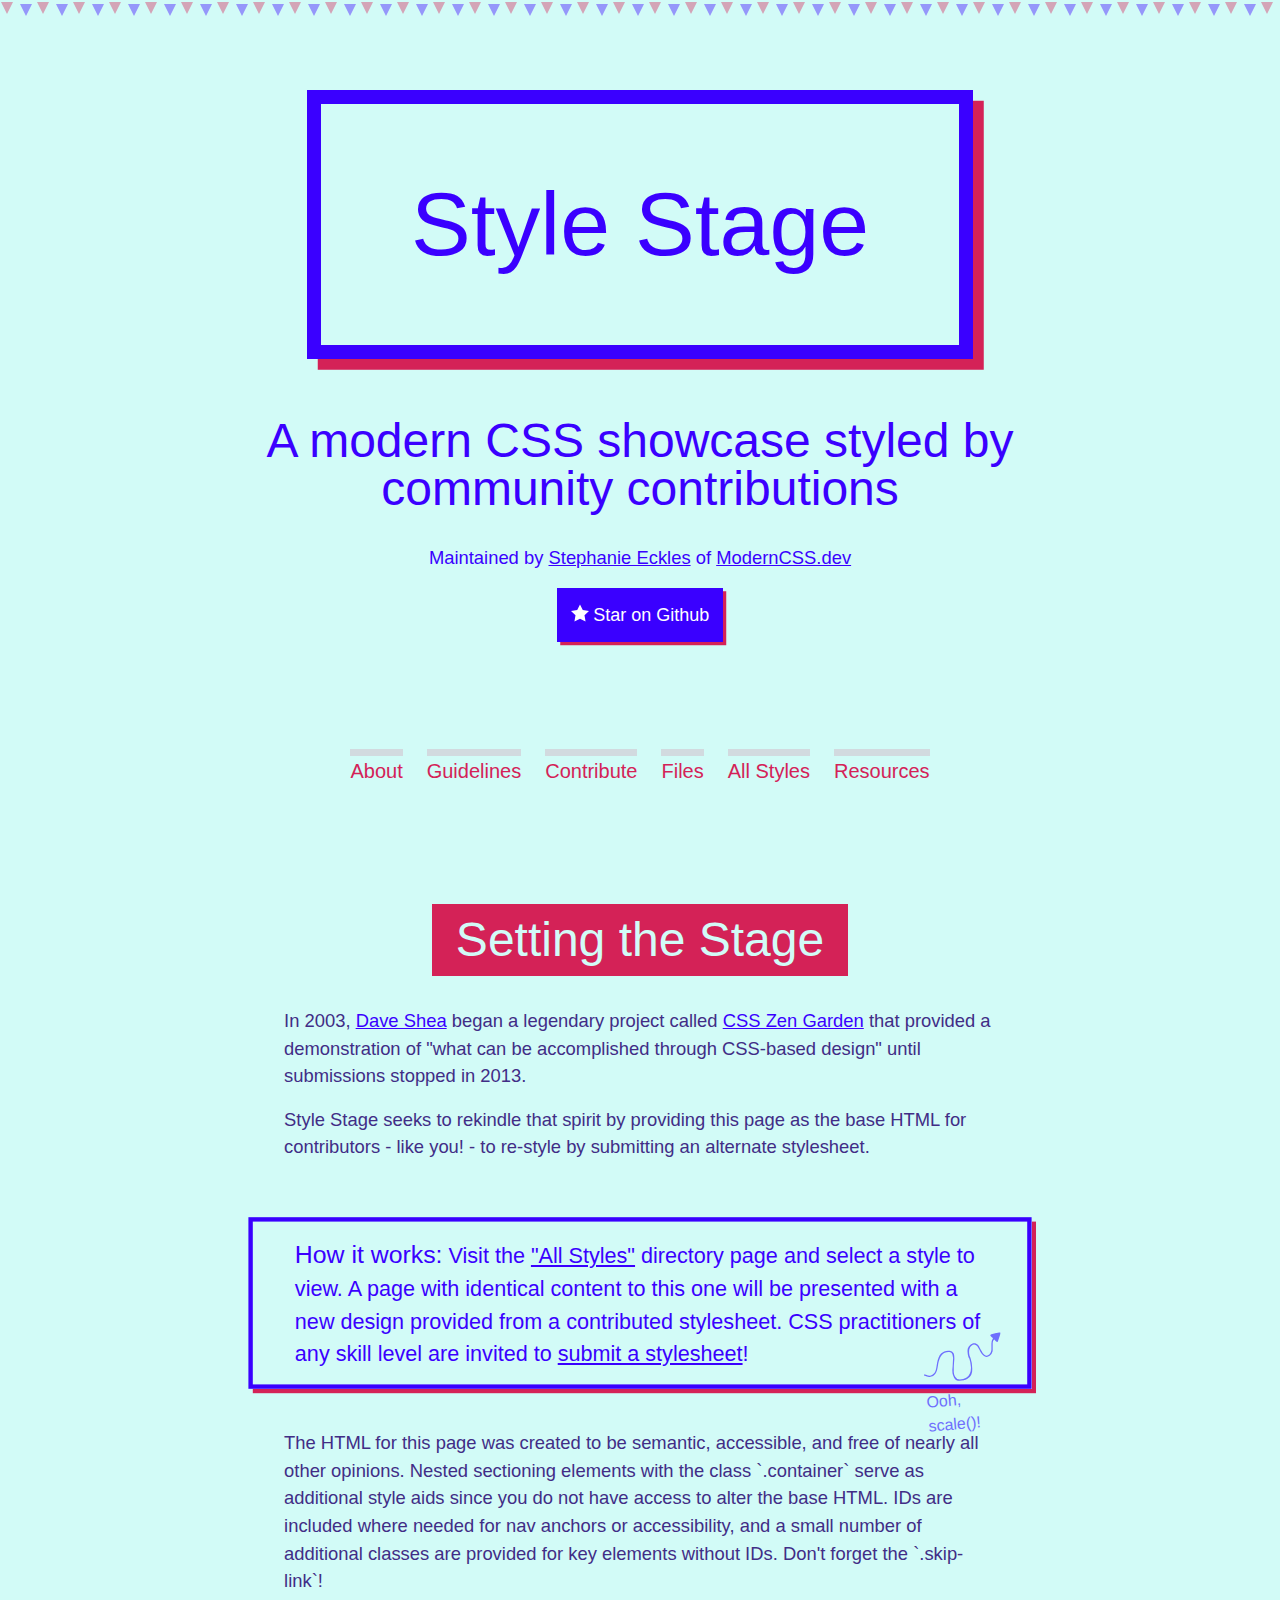
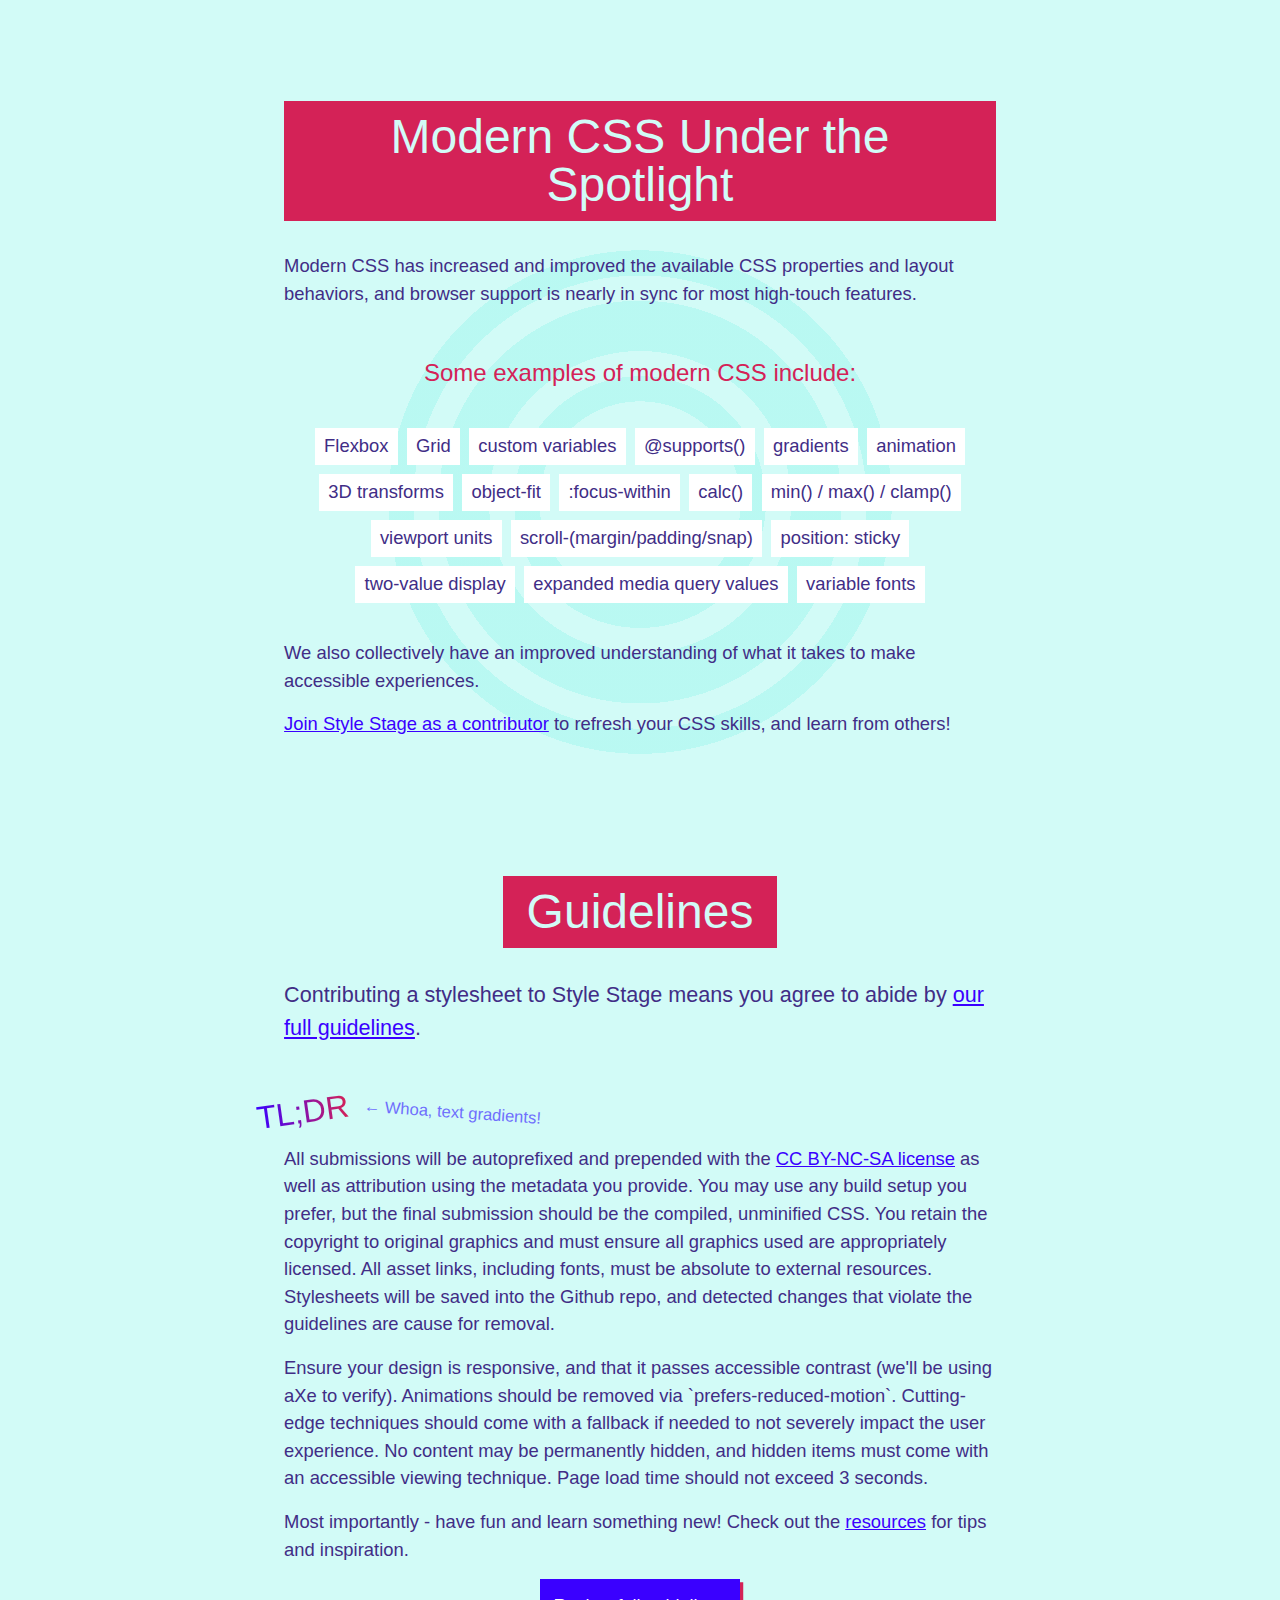
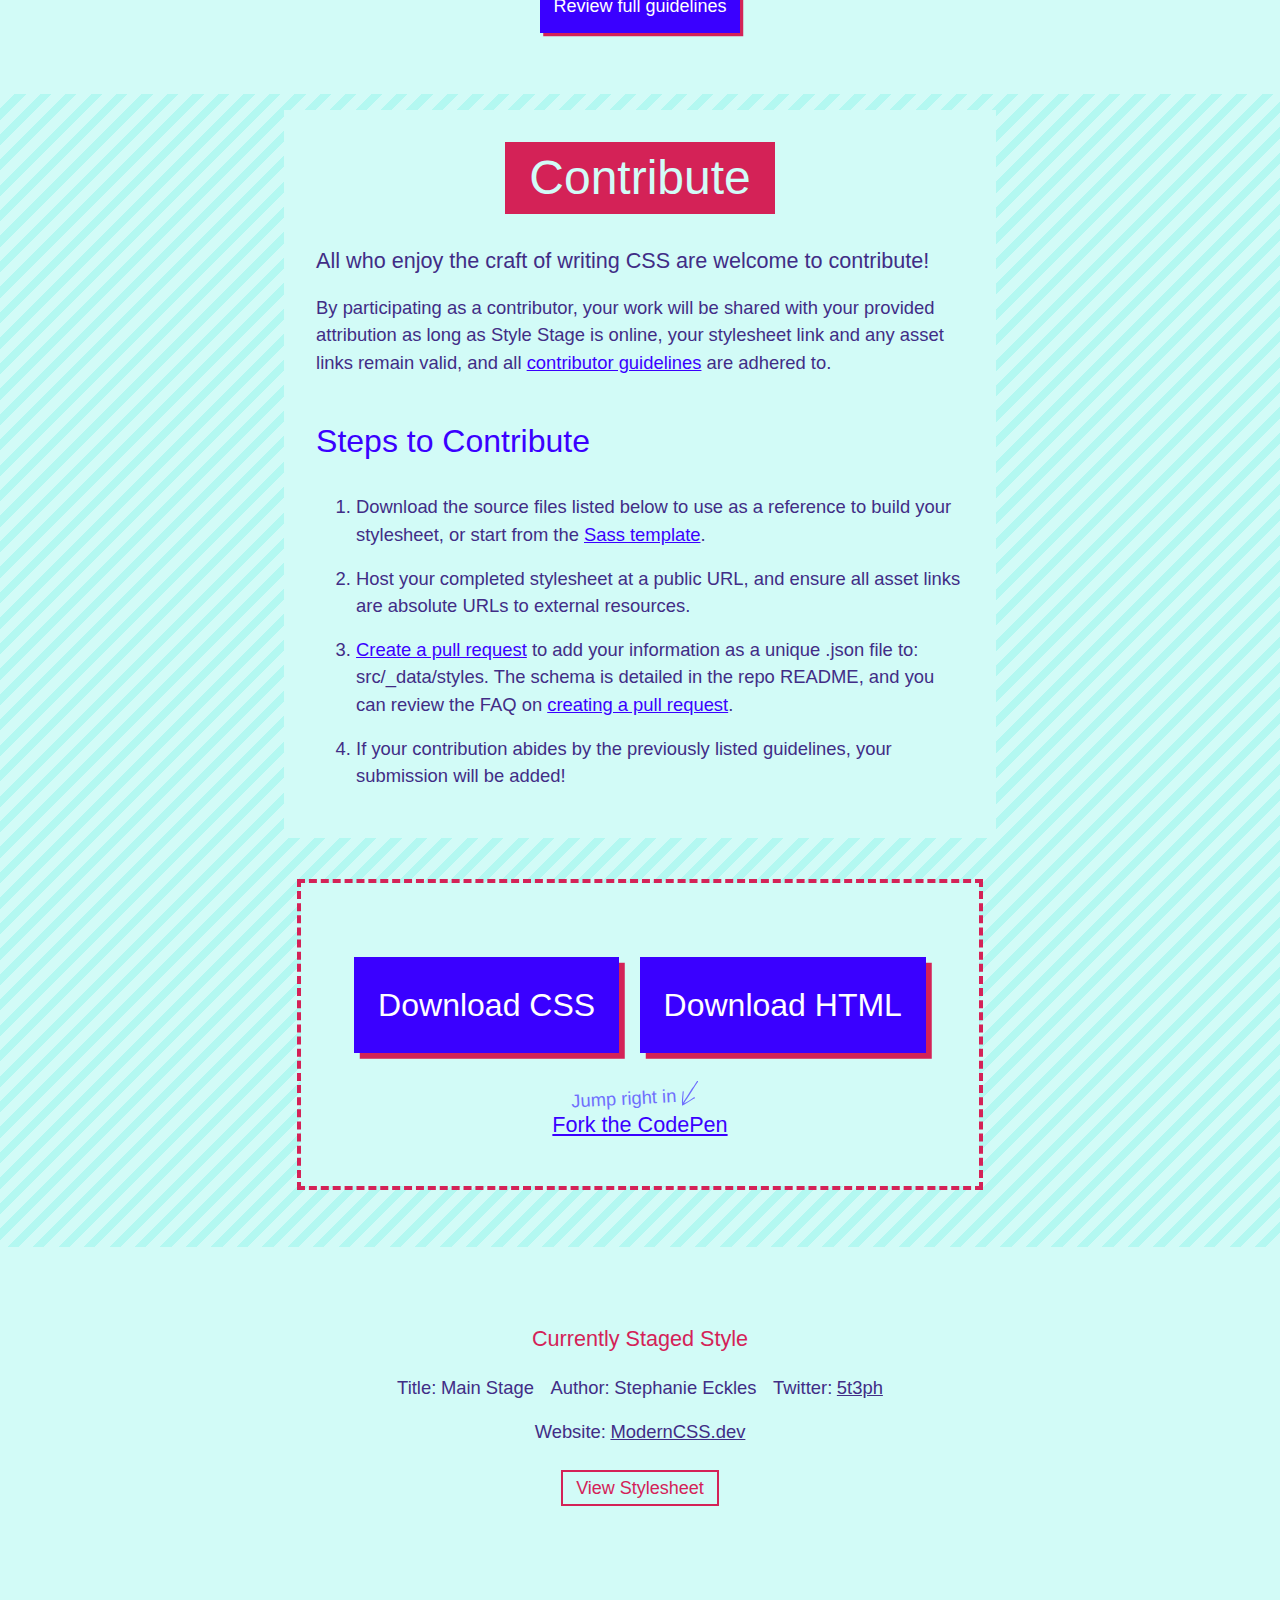
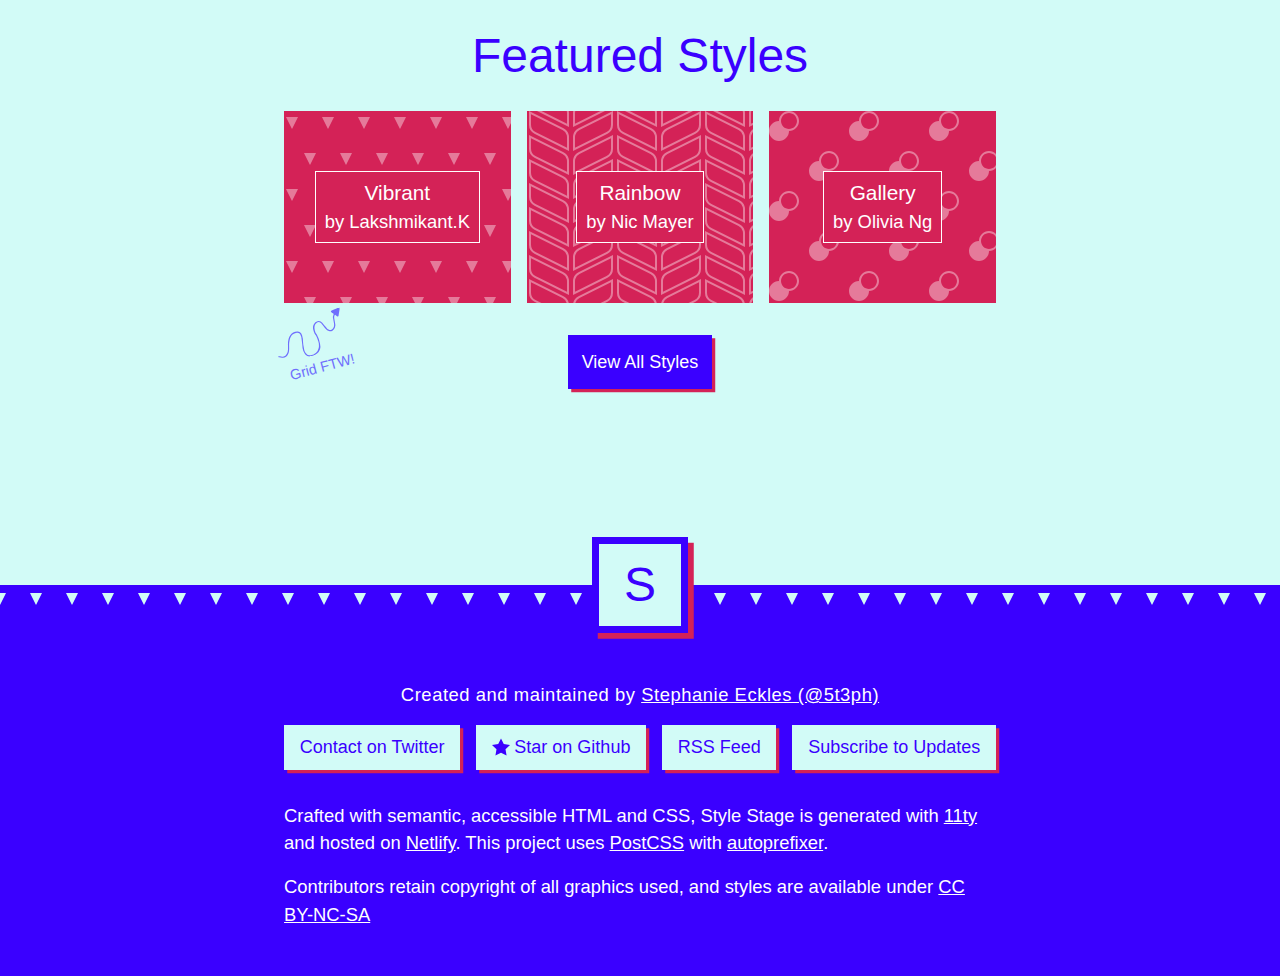
==== stylestage.html @ 04b40b1c "feat: add base files" ====
<!DOCTYPE html>
<html lang="en">
  <head>
    <meta charset="UTF-8" />
    <meta name="viewport" content="width=device-width, initial-scale=1" />
    <title>[Your Style Title] by [Your Name] | Style Stage</title>
    <meta name="description" content="[Your optional description]" />
    <link href="style.css" rel="stylesheet" />
  </head>
  <body>
    <a href="#main" class="skip-link">Skip to main content</a>
    <header>
      <div class="container">
        <h1>Style Stage</h1>
        <h2>A modern CSS showcase styled by community contributions</h2>
        <p>
          Maintained by <a href="https://twitter.com/5t3ph">Stephanie Eckles</a> of
          <a href="https://moderncss.dev">ModernCSS.dev</a>
        </p>
        <a href="https://github.com/5t3ph/stylestage" class="link-github"
          ><span
            ><svg
              xmlns="http://www.w3.org/2000/svg"
              viewBox="0 0 32 32"
              aria-hidden="true"
              focusable="false"
            >
              <path
                d="M32 12.408l-11.056-1.607-4.944-10.018-4.944 10.018-11.056 1.607 8 7.798-1.889 11.011 9.889-5.199 9.889 5.199-1.889-11.011 8-7.798z"
              ></path>
            </svg>
          </span>
          Star on Github</a
        >
      </div>
    </header>
    <nav>
      <ul>
        <li><a href="#about">About</a></li>
        <li><a href="#guidelines">Guidelines</a></li>
        <li><a href="#contribute">Contribute</a></li>
        <li><a href="#files">Files</a></li>
        <li><a href="/styles/">All Styles</a></li>
        <li><a href="/resources/">Resources</a></li>
      </ul>
    </nav>

    <main id="main" tabIndex="-1">
      <div class="container">
        <article id="about">
          <section class="container">
            <h2>Setting the Stage</h2>
            <p>
              In 2003, <a href="http://daveshea.com/projects/zen/">Dave Shea</a> began a legendary
              project called <a href="http://www.csszengarden.com/">CSS Zen Garden</a> that provided
              a demonstration of "what can be accomplished through CSS-based design" until
              submissions stopped in 2013.
            </p>
            <p>
              <strong>Style Stage</strong> seeks to rekindle that spirit by providing this page as
              the base HTML for contributors - like you! - to re-style by submitting an alternate
              stylesheet.
            </p>
            <blockquote>
              <p>
                <strong>How it works:</strong> Visit the
                <a href="/styles/">"All Styles"</a> directory page and select a style to view. A
                page with identical content to this one will be presented with a new design provided
                from a contributed stylesheet. CSS practitioners of any skill level are invited to
                <a href="#contribute">submit a stylesheet</a>!
              </p>
            </blockquote>
            <p>
              The HTML for this page was created to be semantic, accessible, and free of nearly all
              other opinions. Nested sectioning elements with the class `.container` serve as
              additional style aids since you do not have access to alter the base HTML. IDs are
              included where needed for nav anchors or accessibility, and a small number of
              additional classes are provided for key elements without IDs. Don't forget the
              `.skip-link`!
            </p>
          </section>
          <section class="container">
            <h2>Modern CSS Under the Spotlight</h2>
            <p>
              Modern CSS has increased and improved the available CSS properties and layout
              behaviors, and browser support is nearly in sync for most high-touch features.
            </p>
            <p>Some examples of modern CSS include:</p>
            <ul>
              <li>Flexbox</li>
              <li>Grid</li>
              <li>custom variables</li>
              <li>@supports()</li>
              <li>gradients</li>
              <li>animation</li>
              <li>3D transforms</li>
              <li>object-fit</li>
              <li>:focus-within</li>
              <li>calc()</li>
              <li>min() / max() / clamp()</li>
              <li>viewport units</li>
              <li>scroll-(margin/padding/snap)</li>
              <li>position: sticky</li>
              <li>two-value display</li>
              <li>expanded media query values</li>
              <li>variable fonts</li>
            </ul>
            <p>
              We also collectively have an improved understanding of what it takes to make
              accessible experiences.
            </p>
            <p>
              <a href="#contribute">Join Style Stage as a contributor</a> to refresh your CSS
              skills, and learn from others!
            </p>
          </section>
        </article>
        <article id="guidelines">
          <section class="container">
            <h2>Guidelines</h2>
            <p>
              Contributing a stylesheet to Style Stage means you agree to abide by
              <a href="/guidelines/">our full guidelines</a>.
            </p>
            <h3>TL;DR</h3>
            <p>
              All submissions will be autoprefixed and prepended with the
              <a href="https://creativecommons.org/licenses/by-nc-sa/3.0/">CC BY-NC-SA license</a>
              as well as attribution using the metadata you provide. You may use any build setup you
              prefer, but the final submission should be the compiled, unminified CSS. You retain
              the copyright to original graphics and must ensure all graphics used are appropriately
              licensed. All asset links, including fonts, must be absolute to external resources.
              Stylesheets will be saved into the Github repo, and detected changes that violate the
              guidelines are cause for removal.
            </p>
            <p>
              Ensure your design is responsive, and that it passes accessible contrast (we'll be
              using aXe to verify). Animations should be removed via `prefers-reduced-motion`.
              Cutting-edge techniques should come with a fallback if needed to not severely impact
              the user experience. No content may be permanently hidden, and hidden items must come
              with an accessible viewing technique. Page load time should not exceed 3 seconds.
            </p>
            <p>
              Most importantly - have fun and learn something new! Check out the
              <a href="/resources/">resources</a> for tips and inspiration.
            </p>
            <a href="/guidelines/" class="link-guidelines">Review full guidelines</a>
          </section>
        </article>
        <article id="contribute">
          <section class="container">
            <h2>Contribute</h2>
            <p>All who enjoy the craft of writing CSS are welcome to contribute!</p>
            <p>
              By participating as a contributor, your work will be shared with your provided
              attribution as long as Style Stage is online, your stylesheet link and any asset links
              remain valid, and all <a href="/guidelines/">contributor guidelines</a> are adhered
              to.
            </p>
          </section>
          <section class="container">
            <h3>Steps to Contribute</h3>
            <ol>
              <li>
                Download the source files listed below to use as a reference to build your
                stylesheet, or start from the
                <a href="https://github.com/5t3ph/stylestage-sass">Sass template</a>.
              </li>
              <li>
                Host your completed stylesheet at a public URL, and ensure all asset links are
                absolute URLs to external resources.
              </li>
              <li>
                <a href="https://github.com/5t3ph/stylestage">Create a pull request</a> to add your
                information as a unique .json file to: src/_data/styles. The schema is detailed in
                the repo README, and you can review the FAQ on
                <a href="/guidelines/#how-do-i-create-a-pull-request-pr">creating a pull request</a
                >.
              </li>
              <li>
                If your contribution abides by the previously listed guidelines, your submission
                will be added!
              </li>
            </ol>
          </section>
          <footer id="files">
            <div class="container">
              <h3>Source Files</h3>
              <a href="/source-files/style.css" class="link-downloadcss" download>Download CSS</a>
              <a href="/source-files/stylestage.html" class="link-downloadhtml" download
                >Download HTML</a
              >
              <a
                href="https://codepen.io/5t3ph/pen/b493845ae41e836889dd84fdbb0f5291"
                class="link-codepen"
                download
                >Fork the CodePen</a
              >
            </div>
          </footer>
        </article>
      </div>
    </main>
    <aside class="profile" aria-labelledby="profile-title">
      <div class="container">
        <h4 id="profile-title">Currently Staged Style</h4>
        <ul>
          <li class="profile-title"><span>Title:</span> <span>Main Stage</span></li>
          <li class="profile-author"><span>Author:</span> <span>Stephanie Eckles</span></li>
          <li class="profile-twitter">
            <span>Twitter:</span> <span><a href="https://twitter.com/5t3ph">5t3ph</a></span>
          </li>
          <li class="profile-website">
            <span>Website:</span> <span><a href="https://moderncss.dev">ModernCSS.dev</a></span>
          </li>
        </ul>
        <a href="/styles/css/main-stage.css">View Stylesheet</a>
      </div>
    </aside>
    <aside id="styles">
      <div class="container">
        <h2>Featured Styles</h2>
        <ul class="features">
          <li>
            <span>
              <a href="/styles/vibrant">Vibrant<span aria-hidden="true"></span></a>
              <span>by Lakshmikant.K</span>
            </span>
          </li>
          <li>
            <span>
              <a href="/styles/rainbow">Rainbow<span aria-hidden="true"></span></a>
              <span>by Nic Mayer</span>
            </span>
          </li>
          <li>
            <span>
              <a href="/styles/gallery">Gallery<span aria-hidden="true"></span></a>
              <span>by Olivia Ng</span>
            </span>
          </li>
        </ul>

        <a href="/styles/" class="link-allstyles">View All Styles</a>
      </div>
    </aside>
    <footer class="page-footer">
      <div class="container">
        <p>
          Created and maintained by
          <a href="https://twitter.com/5t3ph">Stephanie Eckles (@5t3ph)</a>
        </p>
        <ul>
          <li>
            <a href="https://twitter.com/5t3ph" class="link-twittercontact">Contact on Twitter</a>
          </li>
          <li>
            <a href="https://github.com/5t3ph/stylestage" class="link-github"
              ><svg
                xmlns="http://www.w3.org/2000/svg"
                viewBox="0 0 32 32"
                aria-hidden="true"
                focusable="false"
              >
                <path
                  d="M32 12.408l-11.056-1.607-4.944-10.018-4.944 10.018-11.056 1.607 8 7.798-1.889 11.011 9.889-5.199 9.889 5.199-1.889-11.011 8-7.798z"
                ></path>
              </svg>
              Star on Github</a
            >
          </li>
          <li><a href="/feed/" class="link-rss">RSS Feed</a></li>
          <li><a href="/subscribe/" class="link-support">Subscribe to Updates</a></li>
        </ul>
        <p>
          Crafted with semantic, accessible HTML and CSS, <strong>Style Stage</strong> is generated
          with <a href="https://11ty.dev">11ty</a> and hosted on
          <a href="https://netlify.com">Netlify</a>. This project uses
          <a href="https://postcss.org/">PostCSS</a> with
          <a href="https://github.com/postcss/autoprefixer">autoprefixer</a>.
        </p>
        <p>
          Contributors retain copyright of all graphics used, and styles are available under
          <a href="https://creativecommons.org/licenses/by-nc-sa/3.0/">CC BY-NC-SA</a>
        </p>
      </div>
    </footer>
    <script src="app.js"></script>
  </body>
</html>
---- style.css ----
@charset "UTF-8";
@font-face {
  font-family: "Baloo 2";
  font-style: normal;
  font-weight: normal;
  src: local("Baloo 2 Regular"), local("Baloo-2-Regular"), url("../../fonts/baloo-2-v1-latin-regular.woff2") format("woff2");
  font-display: swap;
}
@font-face {
  font-family: "Baloo 2";
  font-style: normal;
  font-weight: 500;
  src: local("Baloo 2 Medium"), local("Baloo-2-Medium"), url("../../fonts/baloo-2-v1-latin-500.woff2") format("woff2");
  font-display: swap;
}
:root {
  --color-primary: #3a00ff;
  --color-primary-alt: #6f6ffd;
  --color-secondary: #d42257;
  --color-background: #d2fbf7;
  --color-text: #412d86;
  --color-light: #fff;
  --color-anchor: #3a00ff;
  --font-family: "Baloo 2", sans-serif;
  --font-weight-strong: 500;
  --font-size-h1: 6rem;
  --font-size-h2: 3rem;
  --font-size-h3: 2rem;
  --font-size-h4: 1.35rem;
  --font-size-text: 1.15rem;
  --border-radius: 8px;
}

/*
 * [Modified] Modern CSS Reset
 * @link https://github.com/hankchizljaw/modern-css-reset
*/
/* Box sizing rules */
*,
*::before,
*::after {
  box-sizing: border-box;
}

/* Remove default margin */
body,
h1,
h2,
h3,
h4,
h5,
h6 {
  margin: 0;
}

html {
  overflow-x: hidden;
}

/* Set core body defaults */
body {
  min-height: 100vh;
  font-size: 100%;
  line-height: 1.5;
  text-rendering: optimizeSpeed;
  overflow-x: hidden;
}

/* Make images easier to work with */
img {
  display: block;
  max-width: 100%;
}

/* Inherit fonts for inputs and buttons */
input,
button,
textarea,
select {
  font: inherit;
}

/* Remove all animations and transitions for people that prefer not to see them */
@media (prefers-reduced-motion: reduce) {
  * {
    animation-duration: 0.01ms !important;
    animation-iteration-count: 1 !important;
    transition-duration: 0.01ms !important;
    scroll-behavior: auto !important;
  }
}
h1,
h2,
h3,
h4 {
  font-weight: var(--font-weight-strong);
  line-height: 1;
  margin-bottom: 0.65em;
}

h1 {
  font-size: var(--font-size-h1);
  font-size: clamp(2rem, 7vw, var(--font-size-h1));
}

h2 {
  font-size: var(--font-size-h2);
  font-size: clamp(2rem, 4vw, var(--font-size-h2));
  text-align: center;
}

#main h2 {
  background-color: var(--color-secondary);
  align-self: center;
  color: var(--color-background);
  padding: 0.25em 0.5em;
}

h3 {
  font-size: var(--font-size-h3);
}

h4 {
  font-size: var(--font-size-h4);
}

p,
li {
  font-size: var(--font-size-text);
}

p {
  margin: 0 0 1rem;
}

article .container > ul:not(.features) > li + li,
article .container > ol > li + li {
  margin-top: 1rem;
}
article .container * + h2 {
  margin-top: 4rem;
}
article .container * + h3 {
  margin-top: 2rem;
}

strong {
  font-weight: var(--font-weight-strong);
}

a {
  color: var(--color-anchor);
}

blockquote {
  position: relative;
  display: grid;
  grid-template-areas: "blockquote";
  place-items: center;
  padding: 0;
  margin: 3rem 0;
  color: var(--color-primary);
}
blockquote > * {
  grid-area: blockquote;
}
blockquote p {
  position: relative;
  font-size: var(--font-size-h4);
  margin-bottom: 0;
  padding: 0.5em;
}
blockquote p strong {
  font-size: 1.15em;
}
blockquote::before {
  position: absolute;
  top: 0;
  left: 0;
  width: 100%;
  height: 100%;
  border: 4px solid var(--color-primary);
  box-shadow: 0.25em 0.25em var(--color-secondary);
  transform: scale(1.1);
  content: "";
}
blockquote::after {
  grid-area: blockquote;
  color: #6f6ffd;
  background-image: url("data:image/svg+xml,%3Csvg xmlns='http://www.w3.org/2000/svg' viewBox='0 0 199.1 111.3'%3E%3Cpath fill='%236f6ffd' d='M118 77a77 77 0 00-2-18c-2-4-3-9-3-13a29 29 0 011-12 19 19 0 017-9c4-3 8-4 13-3a14 14 0 018 7 31 31 0 012 5 75 75 0 005 10 47 47 0 002 5 17 17 0 003 3c4 4 8 4 13 0a15 15 0 005-8 37 37 0 001-7l1-11a18 18 0 014-11 2 2 0 000-3l-3-3-2-3a2 2 0 011-2 11 11 0 012-1l19-3c4 0 5 1 3 5l-7 16c-1 3-2 3-5 1l-4-5a1 1 0 00-1 0 9 9 0 00-3 5 23 23 0 00-1 6l-1 11a26 26 0 01-1 7 18 18 0 01-8 10c-5 3-9 3-13 0a20 20 0 01-6-6 68 68 0 01-6-13l-2-4a18 18 0 00-2-4 10 10 0 00-14-2 15 15 0 00-4 4 19 19 0 00-3 9 32 32 0 000 11l2 6a78 78 0 012 27 32 32 0 01-4 15 24 24 0 01-11 9 33 33 0 01-19 3 16 16 0 01-13-9 29 29 0 01-3-11 70 70 0 012-18l2-14a33 33 0 000-14c-1-4-4-7-8-7-7-1-14 1-19 6a34 34 0 00-6 9 59 59 0 00-4 10l-3 12-2 6a26 26 0 01-5 8 17 17 0 01-16 6 26 26 0 01-10-4 7 7 0 01-2-1 2 2 0 010-2 2 2 0 012 0l3 1a22 22 0 0010 3 13 13 0 009-4 22 22 0 005-6 41 41 0 003-8l3-12a59 59 0 015-13 31 31 0 017-9c6-5 14-7 22-5a12 12 0 019 7 21 21 0 011 7 57 57 0 01-2 17 132 132 0 00-2 16 37 37 0 000 13 27 27 0 002 5 13 13 0 0011 8 30 30 0 0016-3 22 22 0 0010-10c3-4 3-9 4-13v-5z'/%3E%3C/svg%3E");
  background-repeat: no-repeat;
  place-self: end;
  content: "Ooh, scale()!";
  background-size: 90%;
  width: 10ch;
  padding-top: 3.25em;
  transform: translate(25%, 50%) rotate(-5deg);
  transform-origin: bottom right;
}
@media (max-width: 60rem) {
  blockquote::after {
    transform: translate(25%, 55%) rotate(-5deg);
  }
}

#guidelines p:nth-of-type(1),
#contribute p:nth-of-type(1) {
  font-size: var(--font-size-h4);
  font-weight: var(--font-weight-strong);
}

body {
  background-color: var(--color-background);
  color: var(--color-text);
  font-family: var(--font-family);
}

main {
  padding-top: 5vh;
  padding-bottom: 5vh;
}
main:focus {
  outline: none;
}
main h3 {
  color: var(--color-primary);
}

article section {
  display: flex;
  flex-direction: column;
  align-items: flex-start;
  padding-top: 5vh;
  padding-bottom: 5vh;
}

article .container,
.page-footer .container,
#styles .container {
  width: 100%;
  max-width: 80ch;
  margin-right: auto;
  margin-left: auto;
}

article,
#styles {
  padding: 1rem;
}

.page-footer ul,
.features {
  display: grid;
  margin: 0 0 2rem;
  padding: 0;
  grid-gap: 1em;
  list-style: none;
}

header {
  --logomark-height: 3em;
  --logomark-padding: 0 1em;
  display: grid;
  min-height: 40vh;
  place-items: center;
  padding: 10vh 2rem;
  background-image: url("data:image/svg+xml,%3Csvg xmlns='http://www.w3.org/2000/svg' width='36' height='72' viewBox='0 0 36 72'%3E%3Cg fill-rule='evenodd'%3E%3Cg fill='%233a00ff' fill-opacity='0.4'%3E%3Cpath d='M2 6h12L8 18 2 6zm18 36h12l-6 12-6-12z'/%3E%3C/g%3E%3C/g%3E%3C/svg%3E"), url("data:image/svg+xml,%3Csvg xmlns='http://www.w3.org/2000/svg' width='36' height='72' viewBox='0 0 36 72'%3E%3Cg fill-rule='evenodd'%3E%3Cg fill='%23d42257' fill-opacity='0.4'%3E%3Cpath d='M2 6h12L8 18 2 6zm18 36h12l-6 12-6-12z'/%3E%3C/g%3E%3C/g%3E%3C/svg%3E");
  background-repeat: repeat-x;
  background-position: 0 -38px, 17px -40px;
  color: var(--color-primary);
  text-align: center;
}
header h1 {
  display: inline-grid;
  min-height: var(--logomark-height);
  padding: var(--logomark-padding);
  border: 0.16em solid var(--color-primary);
  box-shadow: 0.12em 0.12em var(--color-secondary);
  place-content: center;
}
header h2 {
  max-width: 30ch;
}

nav ul {
  display: flex;
  flex-wrap: wrap;
  justify-content: center;
  margin: 0;
  padding: 0;
  list-style: none;
}
nav ul a {
  display: inline-grid;
  padding: 0.5rem;
  color: var(--color-secondary);
  font-size: 1.25rem;
  text-decoration: none;
}
nav ul a::before {
  width: 100%;
  height: 0.33em;
  background-color: var(--color-secondary);
  opacity: 0.15;
  content: "";
}
nav ul a:hover::before, nav ul a:focus::before {
  opacity: 1;
}
nav ul li {
  margin: 0.25rem;
}

#about section:nth-child(2) {
  position: relative;
}
#about section:nth-child(2) p:nth-of-type(2) {
  align-self: center;
  margin-top: 2rem;
  color: var(--color-secondary);
  font-size: 1.5em;
  font-weight: var(--font-weight-strong);
  text-align: center;
}
#about section:nth-child(2) ul {
  display: flex;
  flex-wrap: wrap;
  justify-content: center;
  margin: 1rem 0 2rem;
  padding: 0;
  list-style: none;
}
#about section:nth-child(2) ul li {
  margin: 0.25em;
  padding: 0.25em 0.5em;
  background-color: var(--color-light);
}
#about section:nth-child(2)::before {
  position: absolute;
  top: 60%;
  left: 50%;
  width: 100%;
  height: 0;
  padding-bottom: 100%;
  transform: translate(-50%, -50%);
  transition: 300ms transform ease-in;
  background-image: radial-gradient(rgba(255, 0, 0, 0) 20%, #b3f8f1 20%, #b3f8f1 25%, rgba(255, 0, 0, 0) 25%, rgba(255, 0, 0, 0) 30%, #b3f8f1 30%, #b3f8f1 40%, rgba(255, 0, 0, 0) 40%, rgba(255, 0, 0, 0) 45%, #b3f8f1 45%, #b3f8f1 50%, rgba(255, 0, 0, 0) 50%);
  opacity: 0.8;
  content: "";
  z-index: -1;
}
@media (max-width: 35rem) {
  #about section:nth-child(2)::before {
    transform: scale(2) translate(-25%, -25%);
  }
}

#guidelines h3 {
  display: inline-block;
  transform: rotate(-8deg) translateX(-10%);
  background: linear-gradient(to right, var(--color-primary), var(--color-secondary));
}
@supports (background-clip: text) or (-webkit-background-clip: text) {
  #guidelines h3 {
    -webkit-background-clip: text;
    background-clip: text;
    color: transparent;
  }
}
@media (min-width: 120ch) {
  #guidelines h3 {
    transform: rotate(-8deg) translateX(-30%);
  }
}
@supports (background-clip: text) or (-webkit-background-clip: text) {
  #guidelines p:nth-of-type(2) {
    position: relative;
  }
  #guidelines p:nth-of-type(2)::before {
    position: absolute;
    top: 0;
    left: 0;
    transform: rotate(4deg) translate(4.75rem, -3.5rem);
    transform-origin: left center;
    -webkit-background-clip: text;
    background-clip: text;
    color: var(--color-primary-alt);
    font-size: 0.9em;
    font-weight: normal;
    content: "← Whoa, text gradients!";
  }
}
#guidelines .container > a {
  align-self: center;
}

#contribute {
  background: repeating-linear-gradient(-45deg, transparent, transparent 10px, #b3f8f1 10px, #b3f8f1 18px);
}
#contribute section {
  padding: 2rem;
  background-color: var(--color-background);
}
#contribute section:nth-child(2) {
  padding-top: 0;
}

#files {
  display: grid;
  place-content: center;
  margin: 5vh auto;
  text-align: center;
}
#files h3 {
  height: 0;
  opacity: 0;
}
#files .container {
  display: inline-block;
  padding: 5vmin;
  outline: 4px dashed var(--color-secondary);
  background-color: var(--color-background);
  text-align: center;
}
#files .container a:not(:last-child) {
  margin: 0.5rem;
}
#files .container a:not(:last-child):not(.link-codepen) {
  font-size: clamp(1.5rem, 4vw, 2rem);
}

.features {
  position: relative;
  width: 100%;
  grid-template-columns: repeat(auto-fit, minmax(25ch, 1fr));
  /*! 
    * SVGs from Hero Patterns
    * @link http://www.heropatterns.com/
    */
}
.features li {
  display: grid;
  position: relative;
  place-content: center;
  min-height: 12rem;
  padding: 1rem;
  color: var(--color-light);
  text-align: center;
}
.features li > span {
  display: grid;
  place-content: center;
  padding: 0.5em;
  grid-gap: 0.5rem;
  border: 1px solid var(--color-light);
  background-color: var(--color-secondary);
  line-height: 1.1;
}
.features li > span a {
  color: inherit;
  font-size: 1.3rem;
  font-weight: var(--font-weight-strong);
  text-decoration: none;
}
.features li > span a::before {
  position: absolute;
  top: 0;
  left: 0;
  width: 100%;
  height: 100%;
  content: "";
}
.features li > span span:nth-child(2) {
  position: relative;
}

#styles {
  margin: 5vh 0 20vh;
  text-align: center;
}
#styles h2 {
  color: var(--color-primary);
}

#styles .features li,
.features.patterned li {
  background-color: var(--color-secondary);
  background-image: url("data:image/svg+xml,%3Csvg xmlns='http://www.w3.org/2000/svg' width='36' height='72' viewBox='0 0 36 72'%3E%3Cg fill-rule='evenodd'%3E%3Cg fill='%23fff' fill-opacity='0.4'%3E%3Cpath d='M2 6h12L8 18 2 6zm18 36h12l-6 12-6-12z'/%3E%3C/g%3E%3C/g%3E%3C/svg%3E");
}
@media (min-width: 515px) and (max-width: 765px) {
  #styles .features li:nth-last-child(1):nth-child(odd),
.features.patterned li:nth-last-child(1):nth-child(odd) {
    grid-column: span 2;
  }
}
#styles .features li:nth-child(2),
.features.patterned li:nth-child(2) {
  background-image: url("data:image/svg+xml,%3Csvg xmlns='http://www.w3.org/2000/svg' width='88' height='24' viewBox='0 0 88 24'%3E%3Cg fill-rule='evenodd'%3E%3Cg id='autumn' fill='%23fff' fill-opacity='0.4'%3E%3Cpath d='M10 0l30 15 2 1V2.18A10 10 0 0 0 41.76 0H39.7a8 8 0 0 1 .3 2.18v10.58L14.47 0H10zm31.76 24a10 10 0 0 0-5.29-6.76L4 1 2 0v13.82a10 10 0 0 0 5.53 8.94L10 24h4.47l-6.05-3.02A8 8 0 0 1 4 13.82V3.24l31.58 15.78A8 8 0 0 1 39.7 24h2.06zM78 24l2.47-1.24A10 10 0 0 0 86 13.82V0l-2 1-32.47 16.24A10 10 0 0 0 46.24 24h2.06a8 8 0 0 1 4.12-4.98L84 3.24v10.58a8 8 0 0 1-4.42 7.16L73.53 24H78zm0-24L48 15l-2 1V2.18A10 10 0 0 1 46.24 0h2.06a8 8 0 0 0-.3 2.18v10.58L73.53 0H78z'/%3E%3C/g%3E%3C/g%3E%3C/svg%3E");
}
#styles .features li:nth-child(3),
.features.patterned li:nth-child(3) {
  background-image: url("data:image/svg+xml,%3Csvg width='80' height='80' viewBox='0 0 80 80' xmlns='http://www.w3.org/2000/svg'%3E%3Cg fill='none' fill-rule='evenodd'%3E%3Cg fill='%23fff' fill-opacity='0.4'%3E%3Cpath d='M50 50c0-5.523 4.477-10 10-10s10 4.477 10 10-4.477 10-10 10c0 5.523-4.477 10-10 10s-10-4.477-10-10 4.477-10 10-10zM10 10c0-5.523 4.477-10 10-10s10 4.477 10 10-4.477 10-10 10c0 5.523-4.477 10-10 10S0 25.523 0 20s4.477-10 10-10zm10 8c4.418 0 8-3.582 8-8s-3.582-8-8-8-8 3.582-8 8 3.582 8 8 8zm40 40c4.418 0 8-3.582 8-8s-3.582-8-8-8-8 3.582-8 8 3.582 8 8 8z' /%3E%3C/g%3E%3C/g%3E%3C/svg%3E");
}
#styles .features::after,
.features.patterned::after {
  position: absolute;
  bottom: -4.5em;
  width: 10ch;
  padding-top: 3em;
  transform: rotate(-15deg);
  transform-origin: bottom right;
  background-image: url("data:image/svg+xml,%3Csvg xmlns='http://www.w3.org/2000/svg' viewBox='0 0 199.1 111.3'%3E%3Cpath fill='%236f6ffd' d='M118 77a77 77 0 00-2-18c-2-4-3-9-3-13a29 29 0 011-12 19 19 0 017-9c4-3 8-4 13-3a14 14 0 018 7 31 31 0 012 5 75 75 0 005 10 47 47 0 002 5 17 17 0 003 3c4 4 8 4 13 0a15 15 0 005-8 37 37 0 001-7l1-11a18 18 0 014-11 2 2 0 000-3l-3-3-2-3a2 2 0 011-2 11 11 0 012-1l19-3c4 0 5 1 3 5l-7 16c-1 3-2 3-5 1l-4-5a1 1 0 00-1 0 9 9 0 00-3 5 23 23 0 00-1 6l-1 11a26 26 0 01-1 7 18 18 0 01-8 10c-5 3-9 3-13 0a20 20 0 01-6-6 68 68 0 01-6-13l-2-4a18 18 0 00-2-4 10 10 0 00-14-2 15 15 0 00-4 4 19 19 0 00-3 9 32 32 0 000 11l2 6a78 78 0 012 27 32 32 0 01-4 15 24 24 0 01-11 9 33 33 0 01-19 3 16 16 0 01-13-9 29 29 0 01-3-11 70 70 0 012-18l2-14a33 33 0 000-14c-1-4-4-7-8-7-7-1-14 1-19 6a34 34 0 00-6 9 59 59 0 00-4 10l-3 12-2 6a26 26 0 01-5 8 17 17 0 01-16 6 26 26 0 01-10-4 7 7 0 01-2-1 2 2 0 010-2 2 2 0 012 0l3 1a22 22 0 0010 3 13 13 0 009-4 22 22 0 005-6 41 41 0 003-8l3-12a59 59 0 015-13 31 31 0 017-9c6-5 14-7 22-5a12 12 0 019 7 21 21 0 011 7 57 57 0 01-2 17 132 132 0 00-2 16 37 37 0 000 13 27 27 0 002 5 13 13 0 0011 8 30 30 0 0016-3 22 22 0 0010-10c3-4 3-9 4-13v-5z'/%3E%3C/svg%3E");
  background-repeat: no-repeat;
  background-size: 90%;
  color: var(--color-primary-alt);
  font-size: 0.9rem;
  content: "Grid FTW!";
}

.profile {
  width: 95vw;
  max-width: 80ch;
  margin: 1rem auto 10vh;
  padding: 1.25rem;
  z-index: 1;
}
.profile h4 {
  margin: 0;
  color: var(--color-secondary);
  text-align: center;
}
.profile .container {
  display: grid;
  justify-items: center;
  grid-gap: 1rem;
}
.profile .container > a {
  min-height: 2em;
  border: 2px solid currentColor;
  color: var(--color-secondary);
}
.profile ul {
  display: flex;
  flex-wrap: wrap;
  justify-content: center;
  margin: 0;
  padding: 0;
  list-style: none;
}
.profile ul li {
  display: flex;
  padding: 0.45em;
}
.profile ul li span:nth-child(1) {
  width: auto;
  margin-right: 0.25em;
  font-weight: var(--font-weight-strong);
}
.profile ul li span:nth-child(2) {
  flex-grow: 1;
  word-break: break-word;
}
.profile ul li span:nth-child(2) a {
  color: inherit;
}
@media (min-width: 180ch) {
  .profile {
    position: fixed;
    right: 2vmin;
    bottom: 2vmin;
    max-width: 30ch;
    margin-bottom: 0;
    border-radius: var(--border-radius);
    background-color: var(--color-light);
    box-shadow: 0 2px 5px rgba(58, 0, 255, 0.15);
  }
  .profile ul {
    justify-content: unset;
  }
  .profile ul li {
    padding: 0;
  }
  .profile ul li span:nth-child(1) {
    width: 8ch;
    margin-right: 0;
  }
}

.page-footer {
  --logomark-height: 2em;
  --logomark-padding: 0;
  position: relative;
  padding: 3rem 1rem;
  background-color: var(--color-primary);
  background-image: url("data:image/svg+xml,%3Csvg xmlns='http://www.w3.org/2000/svg' width='36' height='72' viewBox='0 0 36 72'%3E%3Cg fill-rule='evenodd'%3E%3Cg fill='%23d2fbf7' fill-opacity='1'%3E%3Cpath d='M2 6h12L8 18 2 6zm18 36h12l-6 12-6-12z'/%3E%3C/g%3E%3C/g%3E%3C/svg%3E");
  background-repeat: repeat-x;
  background-position: center -34px;
  color: var(--color-light);
}
.page-footer::before {
  display: inline-grid;
  min-height: var(--logomark-height);
  padding: var(--logomark-padding);
  border: 0.16em solid var(--color-primary);
  box-shadow: 0.12em 0.12em var(--color-secondary);
  place-content: center;
  position: absolute;
  left: 50%;
  width: 2em;
  transform: translate(-50%, -100%);
  background-color: var(--color-background);
  color: var(--color-primary);
  font-size: 3rem;
  content: "S";
}
.page-footer p:first-child {
  margin-top: 3rem;
  font-weight: var(--font-weight-strong);
  letter-spacing: 0.03em;
  text-align: center;
}
.page-footer p a {
  color: inherit;
}
.page-footer ul {
  grid-template-columns: repeat(auto-fit, minmax(12ch, auto));
}
.page-footer .container > :last-child {
  margin-bottom: 0;
}

.skip-link {
  position: absolute;
  top: auto;
  left: -10000px;
  width: 1px;
  height: 1px;
  background-color: var(--color-secondary);
  color: #fff;
  font-size: 1.125rem;
  overflow: hidden;
}
.skip-link:focus {
  position: fixed;
  top: 0;
  left: 0;
  width: auto;
  height: auto;
  padding: 0.5em;
}

[class^=link]:not(.link-codepen) {
  min-height: 3em;
  background-color: var(--color-primary);
  color: #fff;
  box-shadow: 0.18em 0.18em var(--color-secondary);
}

[class^=link]:not(.link-codepen),
.profile .container > a {
  display: inline-flex;
  align-items: center;
  justify-content: center;
  padding: 0 0.75em;
  transform: translate(0, 0);
  transition: 180ms all ease-in-out;
  font-size: 1.125rem;
  line-height: 1;
  text-align: center;
  text-decoration: none;
}
[class^=link]:not(.link-codepen):hover, [class^=link]:not(.link-codepen):focus,
.profile .container > a:hover,
.profile .container > a:focus {
  transform: translate(-0.15em, -0.15em);
  box-shadow: 0.3em 0.3em var(--color-secondary);
}
[class^=link]:not(.link-codepen):focus,
.profile .container > a:focus {
  outline-color: transparent;
  outline-style: solid;
}

.page-footer [class^=link] {
  width: 100%;
  min-height: 2.5em;
  background-color: var(--color-background);
  color: var(--color-primary);
}

.link-codepen {
  display: block;
  margin-top: 3rem;
  font-size: var(--font-size-h4);
}
.link-codepen::before {
  position: absolute;
  padding-right: 1.25em;
  transform: translate(15%, -90%) rotate(-3deg);
  background-image: url("data:image/svg+xml,%3Csvg xmlns='http://www.w3.org/2000/svg' viewBox='0 0 79.6 187.1'%3E%3Cpath fill='%236f6ffd' d='M12 131l-2 13-3 26a10 10 0 000 2 1 1 0 001 0 24 24 0 002-3 37 37 0 016-8 73 73 0 007-9l24-33 4-5a70 70 0 006-7l15-20a8 8 0 001-1 1 1 0 000-1 16 16 0 00-2-1l-8-3a69 69 0 01-13-6 7 7 0 00-1-1l-16-6-13-7a57 57 0 00-10-4 17 17 0 01-2-1 2 2 0 01-1-4 18 18 0 012-2 93 93 0 0011-13 95 95 0 018-8l10-11a32 32 0 003-4c3-5 7-9 12-13a12 12 0 011-1 1 1 0 012 0 2 2 0 010 2 27 27 0 01-3 3 104 104 0 00-10 12 115 115 0 01-11 13 102 102 0 00-11 13 78 78 0 01-5 7l-2 2a1 1 0 000 1l19 8 9 4 3 2a77 77 0 0113 5 22 22 0 003 2l17 8a8 8 0 011 1 2 2 0 010 2 22 22 0 01-1 3l-11 14a33 33 0 00-2 3 98 98 0 01-10 13l-5 7-23 31a87 87 0 01-7 9 60 60 0 00-6 8l-2 3a1 1 0 000 1l9-4 12-6 10-6 13-7a10 10 0 012 0 2 2 0 012 1 2 2 0 010 3 24 24 0 01-3 1l-8 4-20 11-24 12a19 19 0 01-2 1 2 2 0 01-3-2 10 10 0 010-2l1-7 3-24 3-21a39 39 0 011-5 2 2 0 013-1 2 2 0 011 2v4z'/%3E%3C/svg%3E");
  background-repeat: no-repeat;
  background-position: right 130%;
  background-size: 14%;
  color: #6f6ffd;
  font-size: 0.85em;
  content: "Jump right in";
}

.link-allstyles {
  font-size: var(--font-size-h4);
}
@media (max-width: 400px) {
  .link-allstyles {
    margin-left: 6rem;
  }
}

.link-github svg {
  width: 1em;
  height: 1em;
  margin-right: 0.25em;
  fill: currentColor;
}
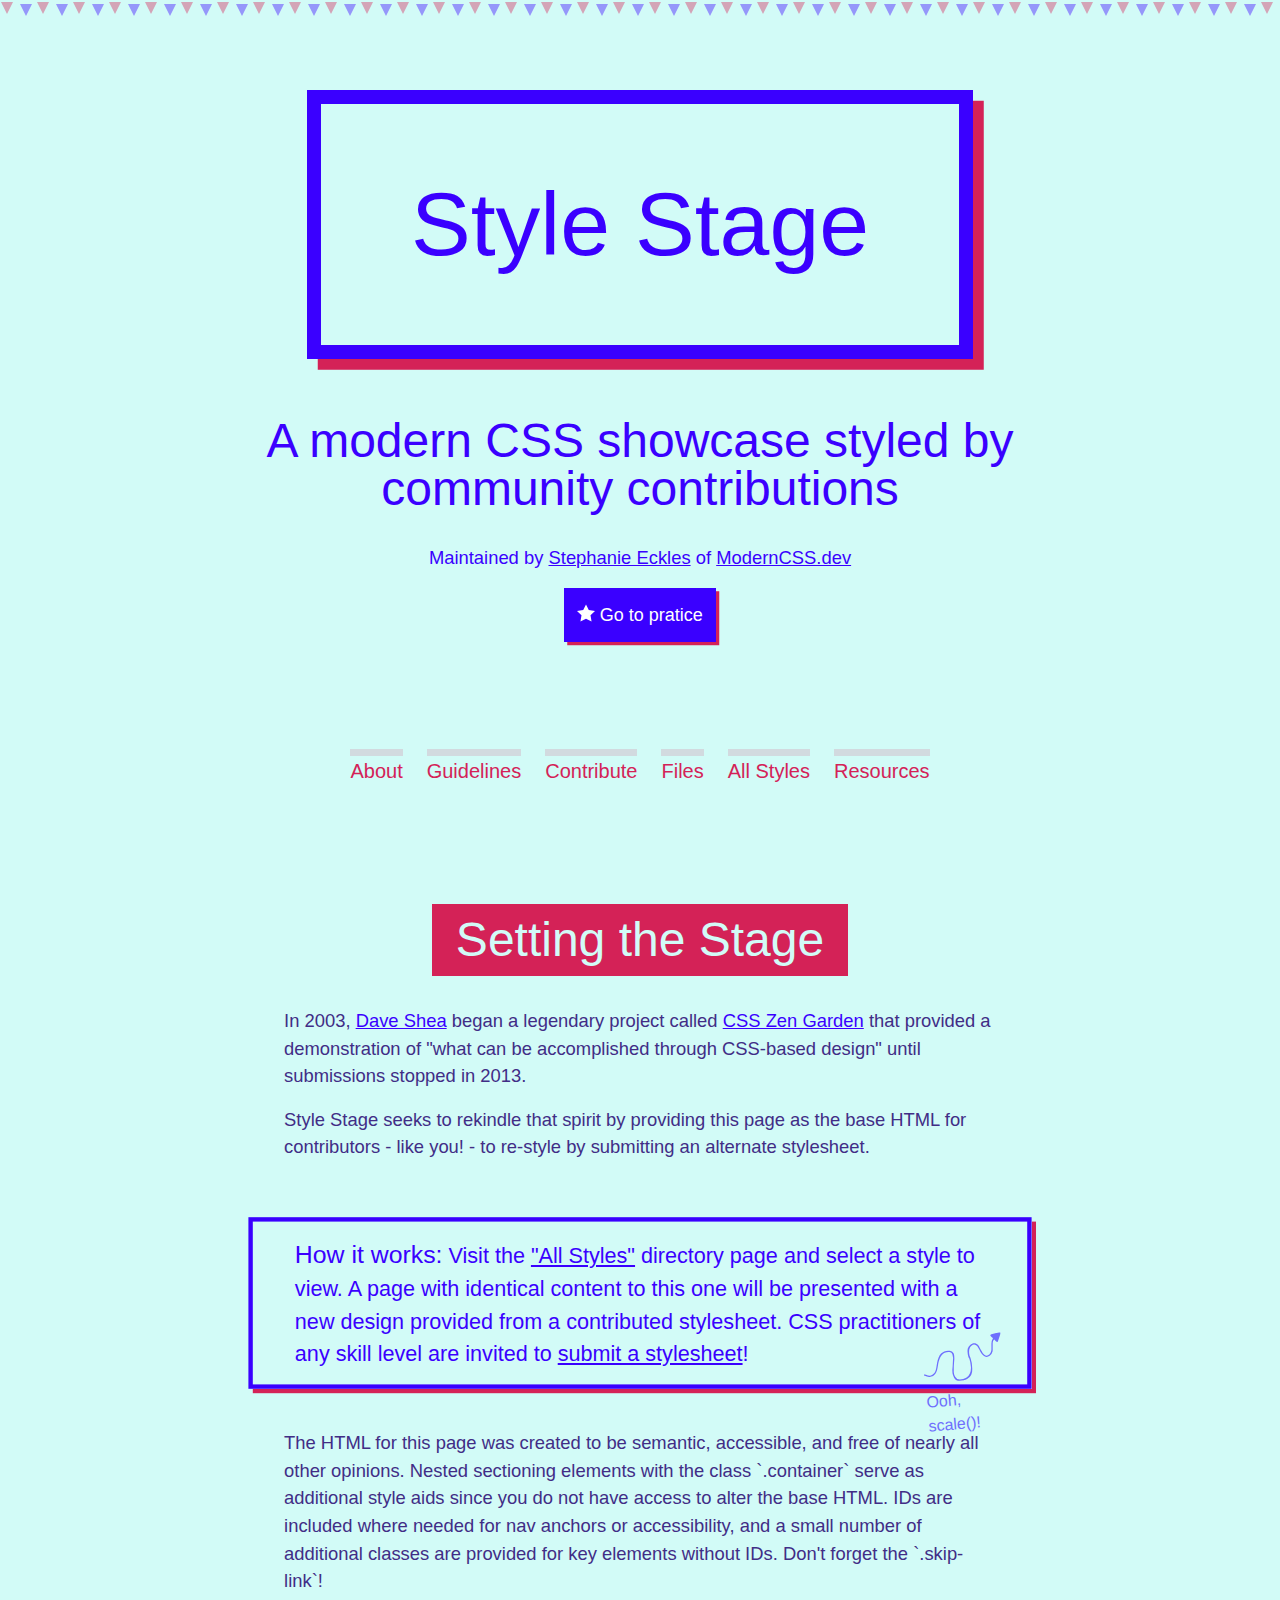
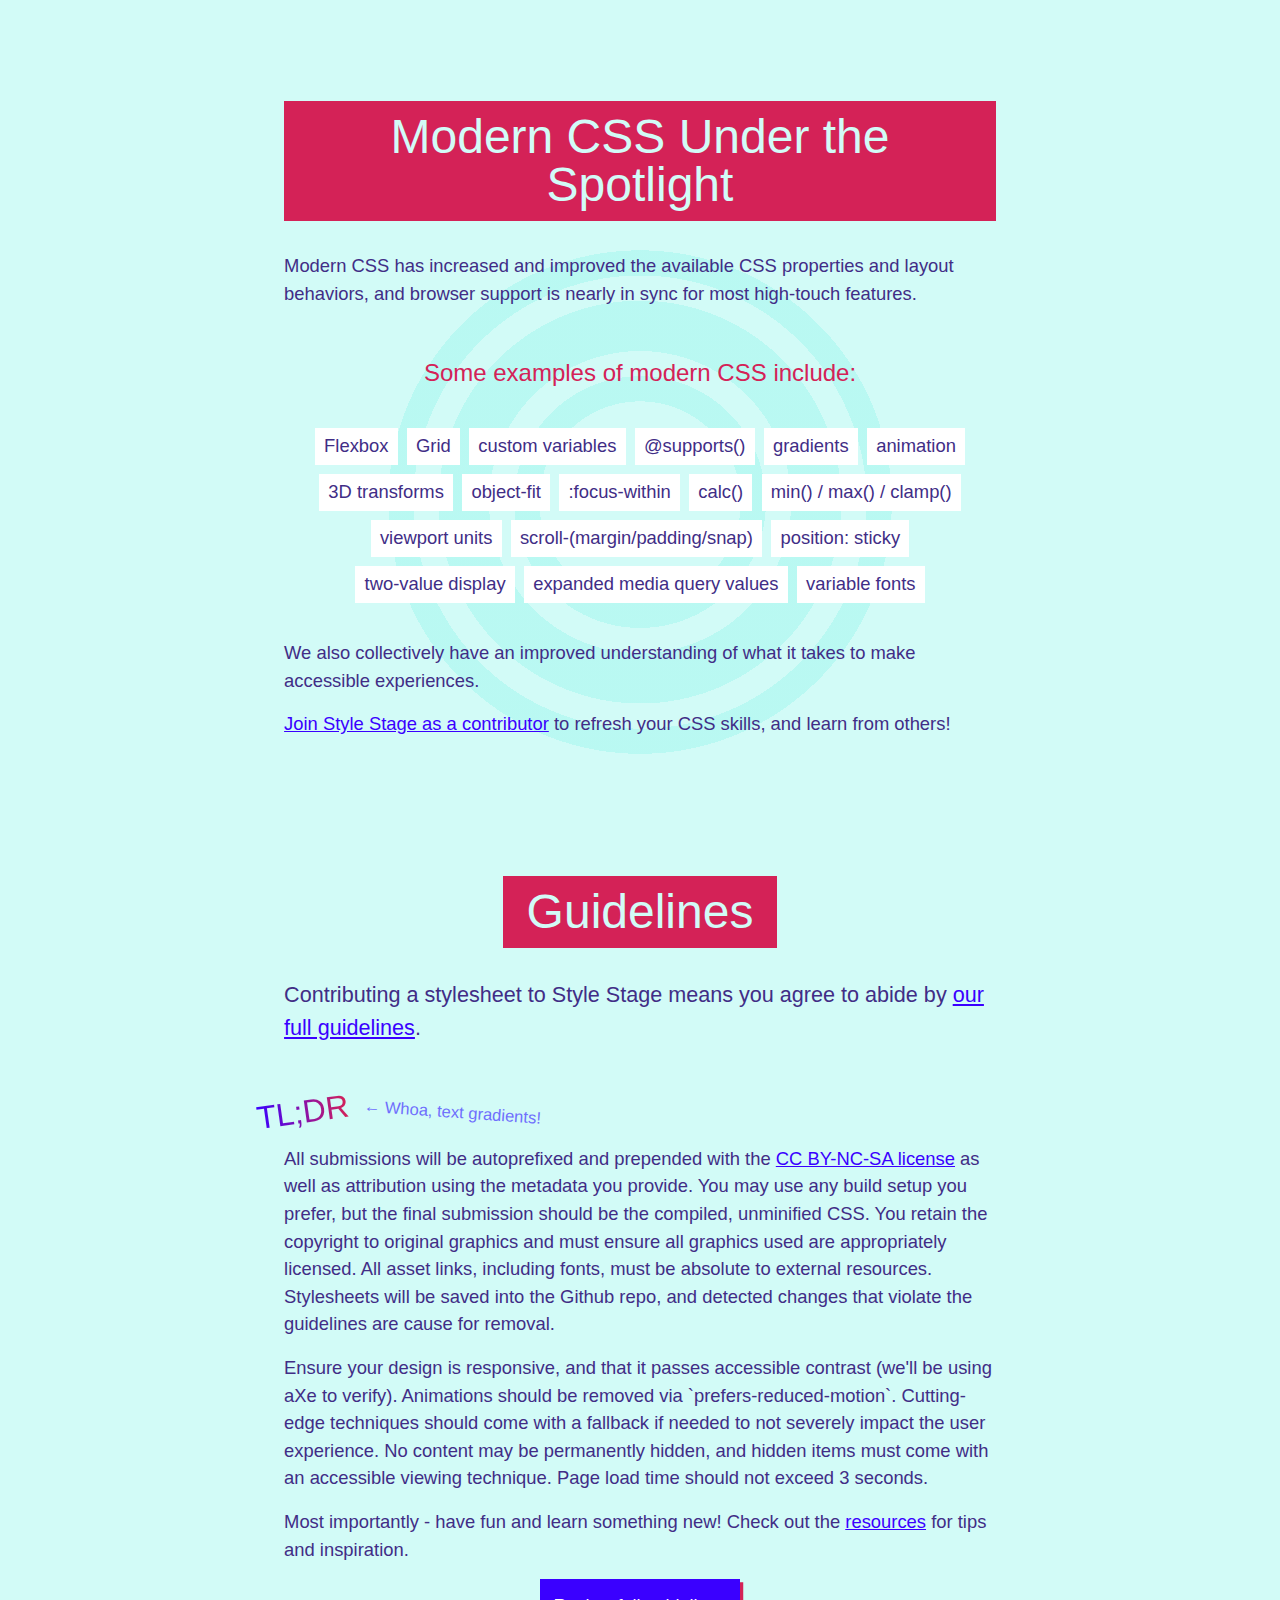
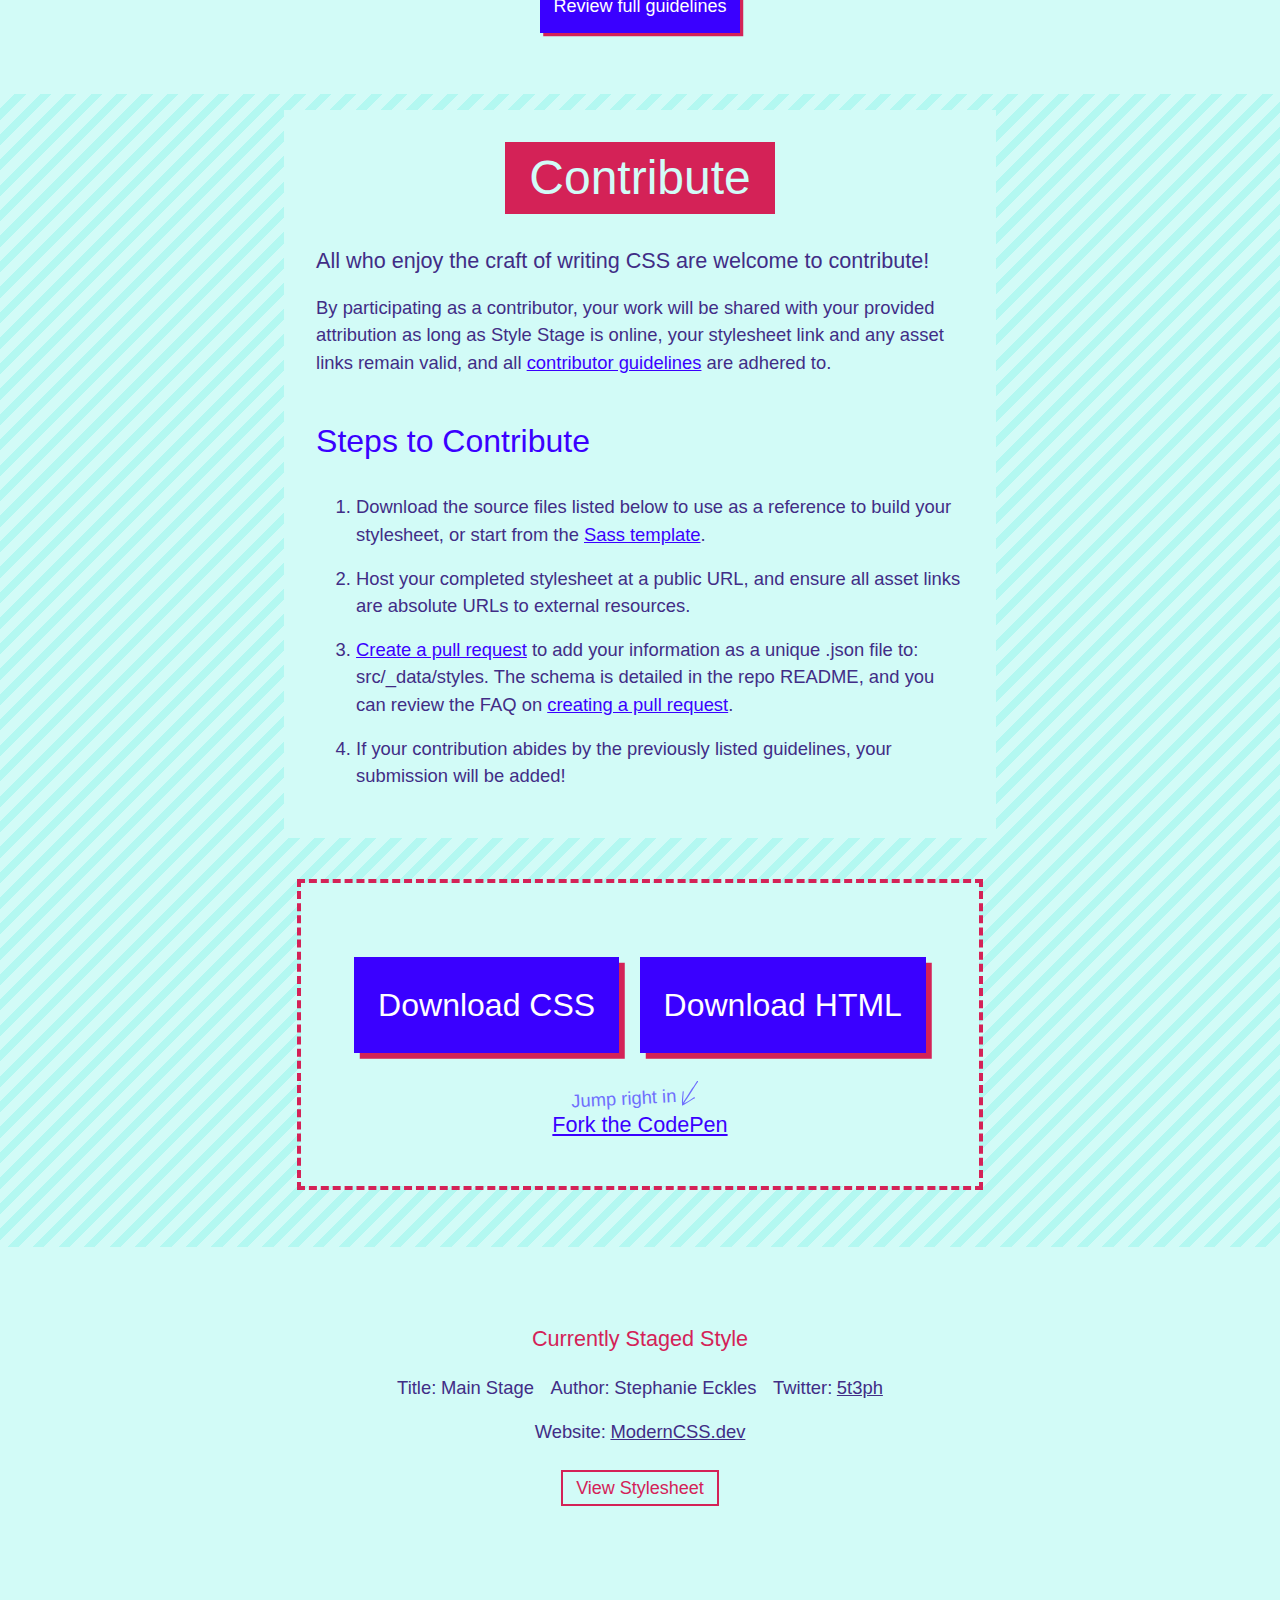
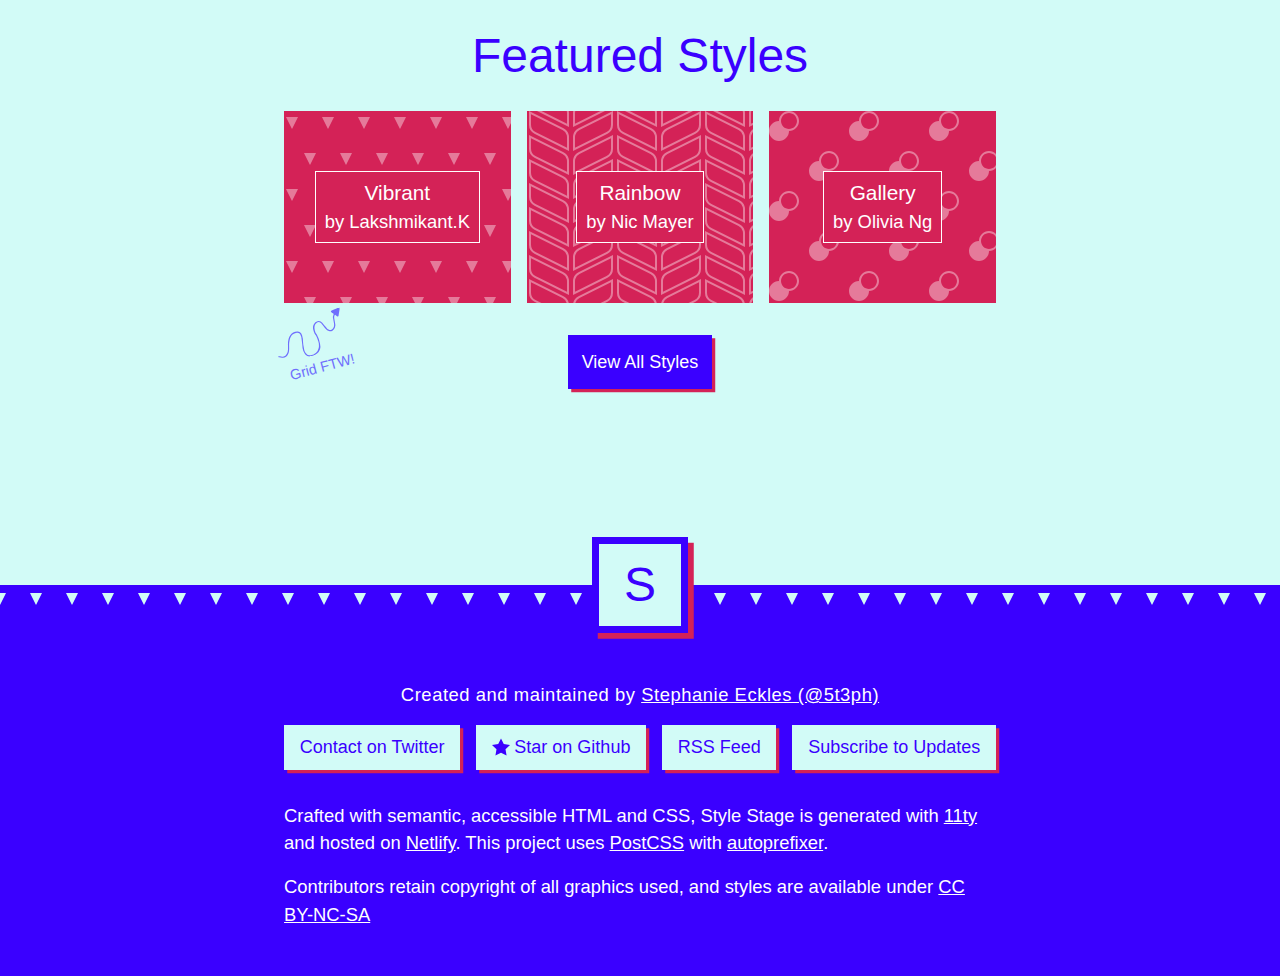
==== commit e16806a8: "feat: play with imports" ====
--- a/stylestage.html
+++ b/stylestage.html
@@ -1,290 +1,385 @@
 <!DOCTYPE html>
 <html lang="en">
-  <head>
-    <meta charset="UTF-8" />
-    <meta name="viewport" content="width=device-width, initial-scale=1" />
-    <title>[Your Style Title] by [Your Name] | Style Stage</title>
-    <meta name="description" content="[Your optional description]" />
-    <link href="style.css" rel="stylesheet" />
-  </head>
-  <body>
-    <a href="#main" class="skip-link">Skip to main content</a>
-    <header>
-      <div class="container">
-        <h1>Style Stage</h1>
-        <h2>A modern CSS showcase styled by community contributions</h2>
-        <p>
-          Maintained by <a href="https://twitter.com/5t3ph">Stephanie Eckles</a> of
-          <a href="https://moderncss.dev">ModernCSS.dev</a>
-        </p>
-        <a href="https://github.com/5t3ph/stylestage" class="link-github"
-          ><span
-            ><svg
-              xmlns="http://www.w3.org/2000/svg"
-              viewBox="0 0 32 32"
-              aria-hidden="true"
-              focusable="false"
-            >
-              <path
-                d="M32 12.408l-11.056-1.607-4.944-10.018-4.944 10.018-11.056 1.607 8 7.798-1.889 11.011 9.889-5.199 9.889 5.199-1.889-11.011 8-7.798z"
-              ></path>
-            </svg>
-          </span>
-          Star on Github</a
-        >
-      </div>
-    </header>
-    <nav>
-      <ul>
-        <li><a href="#about">About</a></li>
-        <li><a href="#guidelines">Guidelines</a></li>
-        <li><a href="#contribute">Contribute</a></li>
-        <li><a href="#files">Files</a></li>
-        <li><a href="/styles/">All Styles</a></li>
-        <li><a href="/resources/">Resources</a></li>
-      </ul>
-    </nav>
+	<head>
+		<meta charset="UTF-8" />
+		<meta name="viewport" content="width=device-width, initial-scale=1" />
+		<title>[Your Style Title] by [Your Name] | Style Stage</title>
+		<meta name="description" content="[Your optional description]" />
+		<link href="style.css" rel="stylesheet" />
+	</head>
+	<body>
+		<a href="#main" class="skip-link">Skip to main content</a>
+		<header>
+			<div class="container">
+				<h1>Style Stage</h1>
+				<h2>A modern CSS showcase styled by community contributions</h2>
+				<p>
+					Maintained by
+					<a href="https://twitter.com/5t3ph">Stephanie Eckles</a> of
+					<a href="https://moderncss.dev">ModernCSS.dev</a>
+				</p>
+				<a href="index.html" class="link-github"
+					><span
+						><svg
+							xmlns="http://www.w3.org/2000/svg"
+							viewBox="0 0 32 32"
+							aria-hidden="true"
+							focusable="false"
+						>
+							<path
+								d="M32 12.408l-11.056-1.607-4.944-10.018-4.944 10.018-11.056 1.607 8 7.798-1.889 11.011 9.889-5.199 9.889 5.199-1.889-11.011 8-7.798z"
+							></path>
+						</svg>
+					</span>
+					Go to pratice</a
+				>
+			</div>
+		</header>
+		<nav>
+			<ul>
+				<li><a href="#about">About</a></li>
+				<li><a href="#guidelines">Guidelines</a></li>
+				<li><a href="#contribute">Contribute</a></li>
+				<li><a href="#files">Files</a></li>
+				<li><a href="/styles/">All Styles</a></li>
+				<li><a href="/resources/">Resources</a></li>
+			</ul>
+		</nav>
 
-    <main id="main" tabIndex="-1">
-      <div class="container">
-        <article id="about">
-          <section class="container">
-            <h2>Setting the Stage</h2>
-            <p>
-              In 2003, <a href="http://daveshea.com/projects/zen/">Dave Shea</a> began a legendary
-              project called <a href="http://www.csszengarden.com/">CSS Zen Garden</a> that provided
-              a demonstration of "what can be accomplished through CSS-based design" until
-              submissions stopped in 2013.
-            </p>
-            <p>
-              <strong>Style Stage</strong> seeks to rekindle that spirit by providing this page as
-              the base HTML for contributors - like you! - to re-style by submitting an alternate
-              stylesheet.
-            </p>
-            <blockquote>
-              <p>
-                <strong>How it works:</strong> Visit the
-                <a href="/styles/">"All Styles"</a> directory page and select a style to view. A
-                page with identical content to this one will be presented with a new design provided
-                from a contributed stylesheet. CSS practitioners of any skill level are invited to
-                <a href="#contribute">submit a stylesheet</a>!
-              </p>
-            </blockquote>
-            <p>
-              The HTML for this page was created to be semantic, accessible, and free of nearly all
-              other opinions. Nested sectioning elements with the class `.container` serve as
-              additional style aids since you do not have access to alter the base HTML. IDs are
-              included where needed for nav anchors or accessibility, and a small number of
-              additional classes are provided for key elements without IDs. Don't forget the
-              `.skip-link`!
-            </p>
-          </section>
-          <section class="container">
-            <h2>Modern CSS Under the Spotlight</h2>
-            <p>
-              Modern CSS has increased and improved the available CSS properties and layout
-              behaviors, and browser support is nearly in sync for most high-touch features.
-            </p>
-            <p>Some examples of modern CSS include:</p>
-            <ul>
-              <li>Flexbox</li>
-              <li>Grid</li>
-              <li>custom variables</li>
-              <li>@supports()</li>
-              <li>gradients</li>
-              <li>animation</li>
-              <li>3D transforms</li>
-              <li>object-fit</li>
-              <li>:focus-within</li>
-              <li>calc()</li>
-              <li>min() / max() / clamp()</li>
-              <li>viewport units</li>
-              <li>scroll-(margin/padding/snap)</li>
-              <li>position: sticky</li>
-              <li>two-value display</li>
-              <li>expanded media query values</li>
-              <li>variable fonts</li>
-            </ul>
-            <p>
-              We also collectively have an improved understanding of what it takes to make
-              accessible experiences.
-            </p>
-            <p>
-              <a href="#contribute">Join Style Stage as a contributor</a> to refresh your CSS
-              skills, and learn from others!
-            </p>
-          </section>
-        </article>
-        <article id="guidelines">
-          <section class="container">
-            <h2>Guidelines</h2>
-            <p>
-              Contributing a stylesheet to Style Stage means you agree to abide by
-              <a href="/guidelines/">our full guidelines</a>.
-            </p>
-            <h3>TL;DR</h3>
-            <p>
-              All submissions will be autoprefixed and prepended with the
-              <a href="https://creativecommons.org/licenses/by-nc-sa/3.0/">CC BY-NC-SA license</a>
-              as well as attribution using the metadata you provide. You may use any build setup you
-              prefer, but the final submission should be the compiled, unminified CSS. You retain
-              the copyright to original graphics and must ensure all graphics used are appropriately
-              licensed. All asset links, including fonts, must be absolute to external resources.
-              Stylesheets will be saved into the Github repo, and detected changes that violate the
-              guidelines are cause for removal.
-            </p>
-            <p>
-              Ensure your design is responsive, and that it passes accessible contrast (we'll be
-              using aXe to verify). Animations should be removed via `prefers-reduced-motion`.
-              Cutting-edge techniques should come with a fallback if needed to not severely impact
-              the user experience. No content may be permanently hidden, and hidden items must come
-              with an accessible viewing technique. Page load time should not exceed 3 seconds.
-            </p>
-            <p>
-              Most importantly - have fun and learn something new! Check out the
-              <a href="/resources/">resources</a> for tips and inspiration.
-            </p>
-            <a href="/guidelines/" class="link-guidelines">Review full guidelines</a>
-          </section>
-        </article>
-        <article id="contribute">
-          <section class="container">
-            <h2>Contribute</h2>
-            <p>All who enjoy the craft of writing CSS are welcome to contribute!</p>
-            <p>
-              By participating as a contributor, your work will be shared with your provided
-              attribution as long as Style Stage is online, your stylesheet link and any asset links
-              remain valid, and all <a href="/guidelines/">contributor guidelines</a> are adhered
-              to.
-            </p>
-          </section>
-          <section class="container">
-            <h3>Steps to Contribute</h3>
-            <ol>
-              <li>
-                Download the source files listed below to use as a reference to build your
-                stylesheet, or start from the
-                <a href="https://github.com/5t3ph/stylestage-sass">Sass template</a>.
-              </li>
-              <li>
-                Host your completed stylesheet at a public URL, and ensure all asset links are
-                absolute URLs to external resources.
-              </li>
-              <li>
-                <a href="https://github.com/5t3ph/stylestage">Create a pull request</a> to add your
-                information as a unique .json file to: src/_data/styles. The schema is detailed in
-                the repo README, and you can review the FAQ on
-                <a href="/guidelines/#how-do-i-create-a-pull-request-pr">creating a pull request</a
-                >.
-              </li>
-              <li>
-                If your contribution abides by the previously listed guidelines, your submission
-                will be added!
-              </li>
-            </ol>
-          </section>
-          <footer id="files">
-            <div class="container">
-              <h3>Source Files</h3>
-              <a href="/source-files/style.css" class="link-downloadcss" download>Download CSS</a>
-              <a href="/source-files/stylestage.html" class="link-downloadhtml" download
-                >Download HTML</a
-              >
-              <a
-                href="https://codepen.io/5t3ph/pen/b493845ae41e836889dd84fdbb0f5291"
-                class="link-codepen"
-                download
-                >Fork the CodePen</a
-              >
-            </div>
-          </footer>
-        </article>
-      </div>
-    </main>
-    <aside class="profile" aria-labelledby="profile-title">
-      <div class="container">
-        <h4 id="profile-title">Currently Staged Style</h4>
-        <ul>
-          <li class="profile-title"><span>Title:</span> <span>Main Stage</span></li>
-          <li class="profile-author"><span>Author:</span> <span>Stephanie Eckles</span></li>
-          <li class="profile-twitter">
-            <span>Twitter:</span> <span><a href="https://twitter.com/5t3ph">5t3ph</a></span>
-          </li>
-          <li class="profile-website">
-            <span>Website:</span> <span><a href="https://moderncss.dev">ModernCSS.dev</a></span>
-          </li>
-        </ul>
-        <a href="/styles/css/main-stage.css">View Stylesheet</a>
-      </div>
-    </aside>
-    <aside id="styles">
-      <div class="container">
-        <h2>Featured Styles</h2>
-        <ul class="features">
-          <li>
-            <span>
-              <a href="/styles/vibrant">Vibrant<span aria-hidden="true"></span></a>
-              <span>by Lakshmikant.K</span>
-            </span>
-          </li>
-          <li>
-            <span>
-              <a href="/styles/rainbow">Rainbow<span aria-hidden="true"></span></a>
-              <span>by Nic Mayer</span>
-            </span>
-          </li>
-          <li>
-            <span>
-              <a href="/styles/gallery">Gallery<span aria-hidden="true"></span></a>
-              <span>by Olivia Ng</span>
-            </span>
-          </li>
-        </ul>
+		<main id="main" tabIndex="-1">
+			<div class="container">
+				<article id="about">
+					<section class="container">
+						<h2>Setting the Stage</h2>
+						<p>
+							In 2003,
+							<a href="http://daveshea.com/projects/zen/"
+								>Dave Shea</a
+							>
+							began a legendary project called
+							<a href="http://www.csszengarden.com/"
+								>CSS Zen Garden</a
+							>
+							that provided a demonstration of "what can be
+							accomplished through CSS-based design" until
+							submissions stopped in 2013.
+						</p>
+						<p>
+							<strong>Style Stage</strong> seeks to rekindle that
+							spirit by providing this page as the base HTML for
+							contributors - like you! - to re-style by submitting
+							an alternate stylesheet.
+						</p>
+						<blockquote>
+							<p>
+								<strong>How it works:</strong> Visit the
+								<a href="/styles/">"All Styles"</a> directory
+								page and select a style to view. A page with
+								identical content to this one will be presented
+								with a new design provided from a contributed
+								stylesheet. CSS practitioners of any skill level
+								are invited to
+								<a href="#contribute">submit a stylesheet</a>!
+							</p>
+						</blockquote>
+						<p>
+							The HTML for this page was created to be semantic,
+							accessible, and free of nearly all other opinions.
+							Nested sectioning elements with the class
+							`.container` serve as additional style aids since
+							you do not have access to alter the base HTML. IDs
+							are included where needed for nav anchors or
+							accessibility, and a small number of additional
+							classes are provided for key elements without IDs.
+							Don't forget the `.skip-link`!
+						</p>
+					</section>
+					<section class="container">
+						<h2>Modern CSS Under the Spotlight</h2>
+						<p>
+							Modern CSS has increased and improved the available
+							CSS properties and layout behaviors, and browser
+							support is nearly in sync for most high-touch
+							features.
+						</p>
+						<p>Some examples of modern CSS include:</p>
+						<ul>
+							<li>Flexbox</li>
+							<li>Grid</li>
+							<li>custom variables</li>
+							<li>@supports()</li>
+							<li>gradients</li>
+							<li>animation</li>
+							<li>3D transforms</li>
+							<li>object-fit</li>
+							<li>:focus-within</li>
+							<li>calc()</li>
+							<li>min() / max() / clamp()</li>
+							<li>viewport units</li>
+							<li>scroll-(margin/padding/snap)</li>
+							<li>position: sticky</li>
+							<li>two-value display</li>
+							<li>expanded media query values</li>
+							<li>variable fonts</li>
+						</ul>
+						<p>
+							We also collectively have an improved understanding
+							of what it takes to make accessible experiences.
+						</p>
+						<p>
+							<a href="#contribute"
+								>Join Style Stage as a contributor</a
+							>
+							to refresh your CSS skills, and learn from others!
+						</p>
+					</section>
+				</article>
+				<article id="guidelines">
+					<section class="container">
+						<h2>Guidelines</h2>
+						<p>
+							Contributing a stylesheet to Style Stage means you
+							agree to abide by
+							<a href="/guidelines/">our full guidelines</a>.
+						</p>
+						<h3>TL;DR</h3>
+						<p>
+							All submissions will be autoprefixed and prepended
+							with the
+							<a
+								href="https://creativecommons.org/licenses/by-nc-sa/3.0/"
+								>CC BY-NC-SA license</a
+							>
+							as well as attribution using the metadata you
+							provide. You may use any build setup you prefer, but
+							the final submission should be the compiled,
+							unminified CSS. You retain the copyright to original
+							graphics and must ensure all graphics used are
+							appropriately licensed. All asset links, including
+							fonts, must be absolute to external resources.
+							Stylesheets will be saved into the Github repo, and
+							detected changes that violate the guidelines are
+							cause for removal.
+						</p>
+						<p>
+							Ensure your design is responsive, and that it passes
+							accessible contrast (we'll be using aXe to verify).
+							Animations should be removed via
+							`prefers-reduced-motion`. Cutting-edge techniques
+							should come with a fallback if needed to not
+							severely impact the user experience. No content may
+							be permanently hidden, and hidden items must come
+							with an accessible viewing technique. Page load time
+							should not exceed 3 seconds.
+						</p>
+						<p>
+							Most importantly - have fun and learn something new!
+							Check out the
+							<a href="/resources/">resources</a> for tips and
+							inspiration.
+						</p>
+						<a href="/guidelines/" class="link-guidelines"
+							>Review full guidelines</a
+						>
+					</section>
+				</article>
+				<article id="contribute">
+					<section class="container">
+						<h2>Contribute</h2>
+						<p>
+							All who enjoy the craft of writing CSS are welcome
+							to contribute!
+						</p>
+						<p>
+							By participating as a contributor, your work will be
+							shared with your provided attribution as long as
+							Style Stage is online, your stylesheet link and any
+							asset links remain valid, and all
+							<a href="/guidelines/">contributor guidelines</a>
+							are adhered to.
+						</p>
+					</section>
+					<section class="container">
+						<h3>Steps to Contribute</h3>
+						<ol>
+							<li>
+								Download the source files listed below to use as
+								a reference to build your stylesheet, or start
+								from the
+								<a
+									href="https://github.com/5t3ph/stylestage-sass"
+									>Sass template</a
+								>.
+							</li>
+							<li>
+								Host your completed stylesheet at a public URL,
+								and ensure all asset links are absolute URLs to
+								external resources.
+							</li>
+							<li>
+								<a href="https://github.com/5t3ph/stylestage"
+									>Create a pull request</a
+								>
+								to add your information as a unique .json file
+								to: src/_data/styles. The schema is detailed in
+								the repo README, and you can review the FAQ on
+								<a
+									href="/guidelines/#how-do-i-create-a-pull-request-pr"
+									>creating a pull request</a
+								>.
+							</li>
+							<li>
+								If your contribution abides by the previously
+								listed guidelines, your submission will be
+								added!
+							</li>
+						</ol>
+					</section>
+					<footer id="files">
+						<div class="container">
+							<h3>Source Files</h3>
+							<a
+								href="/source-files/style.css"
+								class="link-downloadcss"
+								download
+								>Download CSS</a
+							>
+							<a
+								href="/source-files/stylestage.html"
+								class="link-downloadhtml"
+								download
+								>Download HTML</a
+							>
+							<a
+								href="https://codepen.io/5t3ph/pen/b493845ae41e836889dd84fdbb0f5291"
+								class="link-codepen"
+								download
+								>Fork the CodePen</a
+							>
+						</div>
+					</footer>
+				</article>
+			</div>
+		</main>
+		<aside class="profile" aria-labelledby="profile-title">
+			<div class="container">
+				<h4 id="profile-title">Currently Staged Style</h4>
+				<ul>
+					<li class="profile-title">
+						<span>Title:</span> <span>Main Stage</span>
+					</li>
+					<li class="profile-author">
+						<span>Author:</span> <span>Stephanie Eckles</span>
+					</li>
+					<li class="profile-twitter">
+						<span>Twitter:</span>
+						<span
+							><a href="https://twitter.com/5t3ph">5t3ph</a></span
+						>
+					</li>
+					<li class="profile-website">
+						<span>Website:</span>
+						<span
+							><a href="https://moderncss.dev"
+								>ModernCSS.dev</a
+							></span
+						>
+					</li>
+				</ul>
+				<a href="/styles/css/main-stage.css">View Stylesheet</a>
+			</div>
+		</aside>
+		<aside id="styles">
+			<div class="container">
+				<h2>Featured Styles</h2>
+				<ul class="features">
+					<li>
+						<span>
+							<a href="/styles/vibrant"
+								>Vibrant<span aria-hidden="true"></span
+							></a>
+							<span>by Lakshmikant.K</span>
+						</span>
+					</li>
+					<li>
+						<span>
+							<a href="/styles/rainbow"
+								>Rainbow<span aria-hidden="true"></span
+							></a>
+							<span>by Nic Mayer</span>
+						</span>
+					</li>
+					<li>
+						<span>
+							<a href="/styles/gallery"
+								>Gallery<span aria-hidden="true"></span
+							></a>
+							<span>by Olivia Ng</span>
+						</span>
+					</li>
+				</ul>
 
-        <a href="/styles/" class="link-allstyles">View All Styles</a>
-      </div>
-    </aside>
-    <footer class="page-footer">
-      <div class="container">
-        <p>
-          Created and maintained by
-          <a href="https://twitter.com/5t3ph">Stephanie Eckles (@5t3ph)</a>
-        </p>
-        <ul>
-          <li>
-            <a href="https://twitter.com/5t3ph" class="link-twittercontact">Contact on Twitter</a>
-          </li>
-          <li>
-            <a href="https://github.com/5t3ph/stylestage" class="link-github"
-              ><svg
-                xmlns="http://www.w3.org/2000/svg"
-                viewBox="0 0 32 32"
-                aria-hidden="true"
-                focusable="false"
-              >
-                <path
-                  d="M32 12.408l-11.056-1.607-4.944-10.018-4.944 10.018-11.056 1.607 8 7.798-1.889 11.011 9.889-5.199 9.889 5.199-1.889-11.011 8-7.798z"
-                ></path>
-              </svg>
-              Star on Github</a
-            >
-          </li>
-          <li><a href="/feed/" class="link-rss">RSS Feed</a></li>
-          <li><a href="/subscribe/" class="link-support">Subscribe to Updates</a></li>
-        </ul>
-        <p>
-          Crafted with semantic, accessible HTML and CSS, <strong>Style Stage</strong> is generated
-          with <a href="https://11ty.dev">11ty</a> and hosted on
-          <a href="https://netlify.com">Netlify</a>. This project uses
-          <a href="https://postcss.org/">PostCSS</a> with
-          <a href="https://github.com/postcss/autoprefixer">autoprefixer</a>.
-        </p>
-        <p>
-          Contributors retain copyright of all graphics used, and styles are available under
-          <a href="https://creativecommons.org/licenses/by-nc-sa/3.0/">CC BY-NC-SA</a>
-        </p>
-      </div>
-    </footer>
-    <script src="app.js"></script>
-  </body>
+				<a href="/styles/" class="link-allstyles">View All Styles</a>
+			</div>
+		</aside>
+		<footer class="page-footer">
+			<div class="container">
+				<p>
+					Created and maintained by
+					<a href="https://twitter.com/5t3ph"
+						>Stephanie Eckles (@5t3ph)</a
+					>
+				</p>
+				<ul>
+					<li>
+						<a
+							href="https://twitter.com/5t3ph"
+							class="link-twittercontact"
+							>Contact on Twitter</a
+						>
+					</li>
+					<li>
+						<a
+							href="https://github.com/5t3ph/stylestage"
+							class="link-github"
+							><svg
+								xmlns="http://www.w3.org/2000/svg"
+								viewBox="0 0 32 32"
+								aria-hidden="true"
+								focusable="false"
+							>
+								<path
+									d="M32 12.408l-11.056-1.607-4.944-10.018-4.944 10.018-11.056 1.607 8 7.798-1.889 11.011 9.889-5.199 9.889 5.199-1.889-11.011 8-7.798z"
+								></path>
+							</svg>
+							Star on Github</a
+						>
+					</li>
+					<li><a href="/feed/" class="link-rss">RSS Feed</a></li>
+					<li>
+						<a href="/subscribe/" class="link-support"
+							>Subscribe to Updates</a
+						>
+					</li>
+				</ul>
+				<p>
+					Crafted with semantic, accessible HTML and CSS,
+					<strong>Style Stage</strong> is generated with
+					<a href="https://11ty.dev">11ty</a> and hosted on
+					<a href="https://netlify.com">Netlify</a>. This project uses
+					<a href="https://postcss.org/">PostCSS</a> with
+					<a href="https://github.com/postcss/autoprefixer"
+						>autoprefixer</a
+					>.
+				</p>
+				<p>
+					Contributors retain copyright of all graphics used, and
+					styles are available under
+					<a href="https://creativecommons.org/licenses/by-nc-sa/3.0/"
+						>CC BY-NC-SA</a
+					>
+				</p>
+			</div>
+		</footer>
+	</body>
 </html>
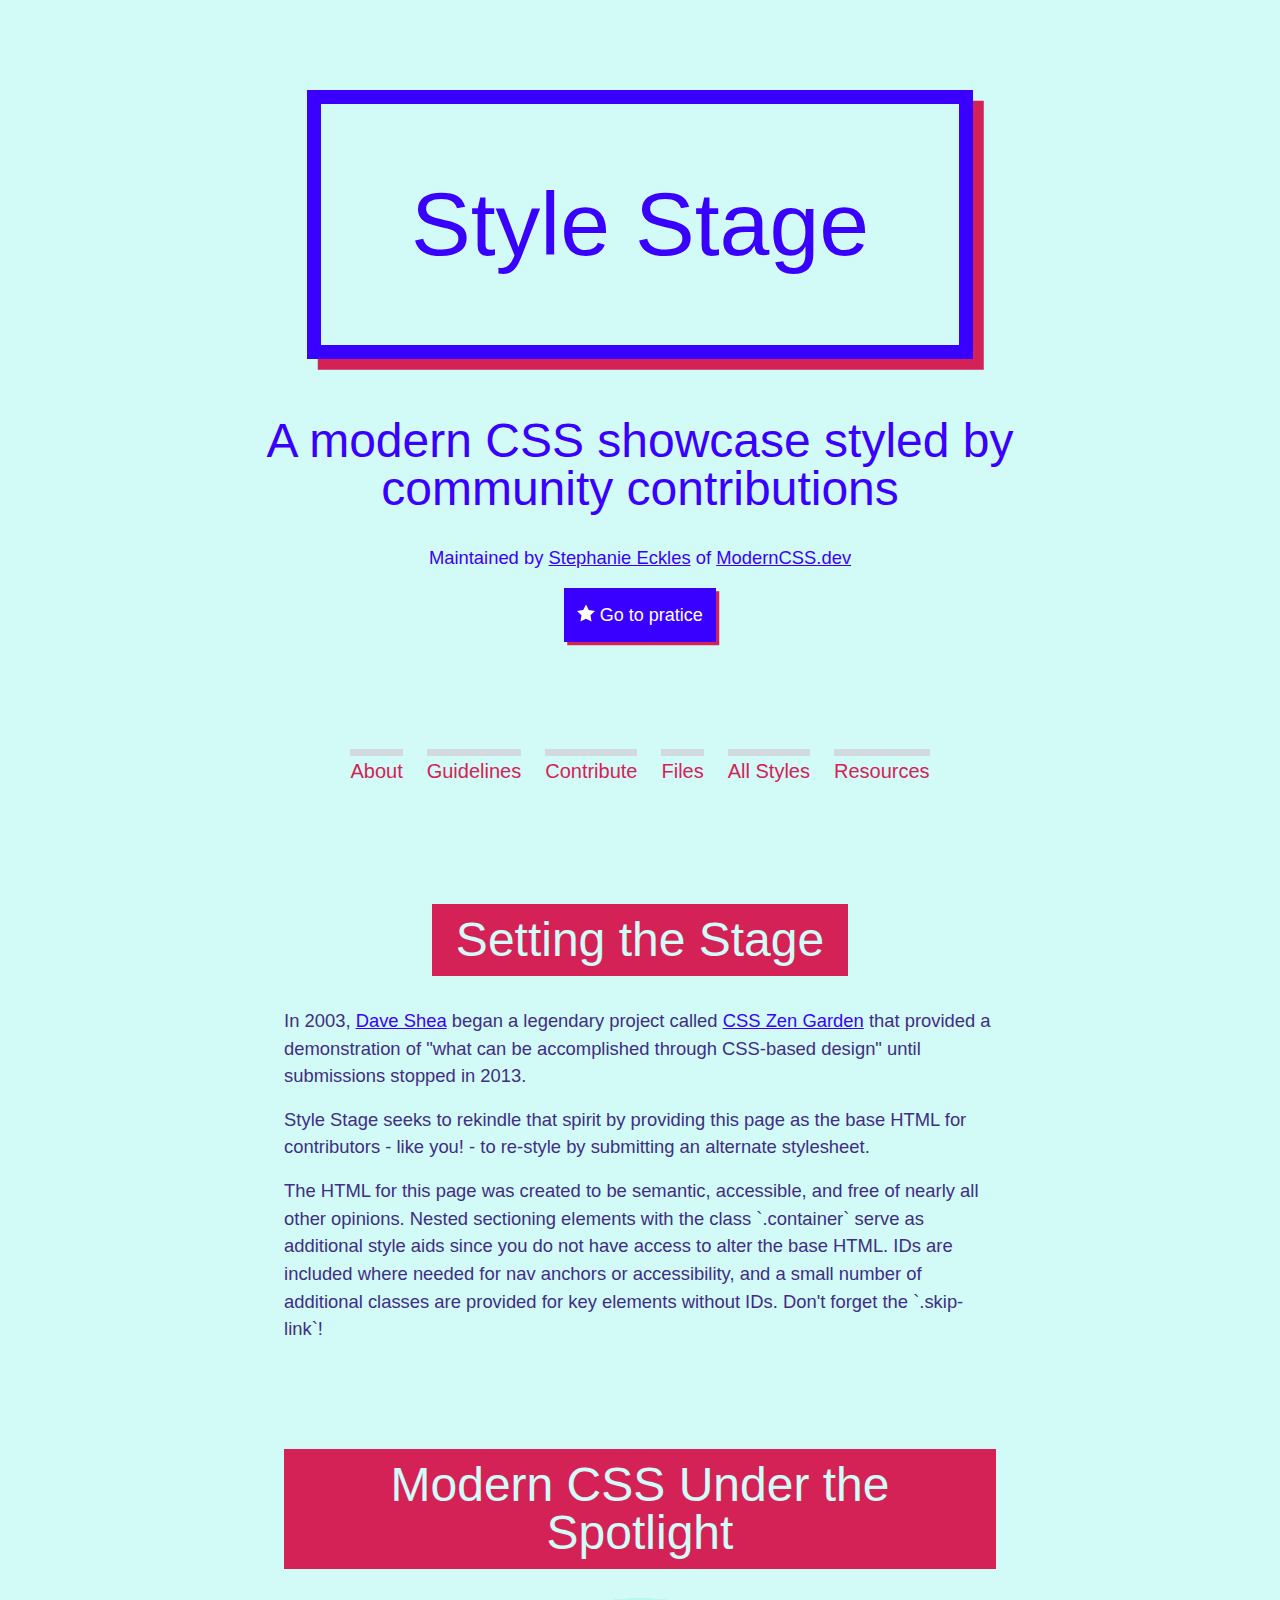
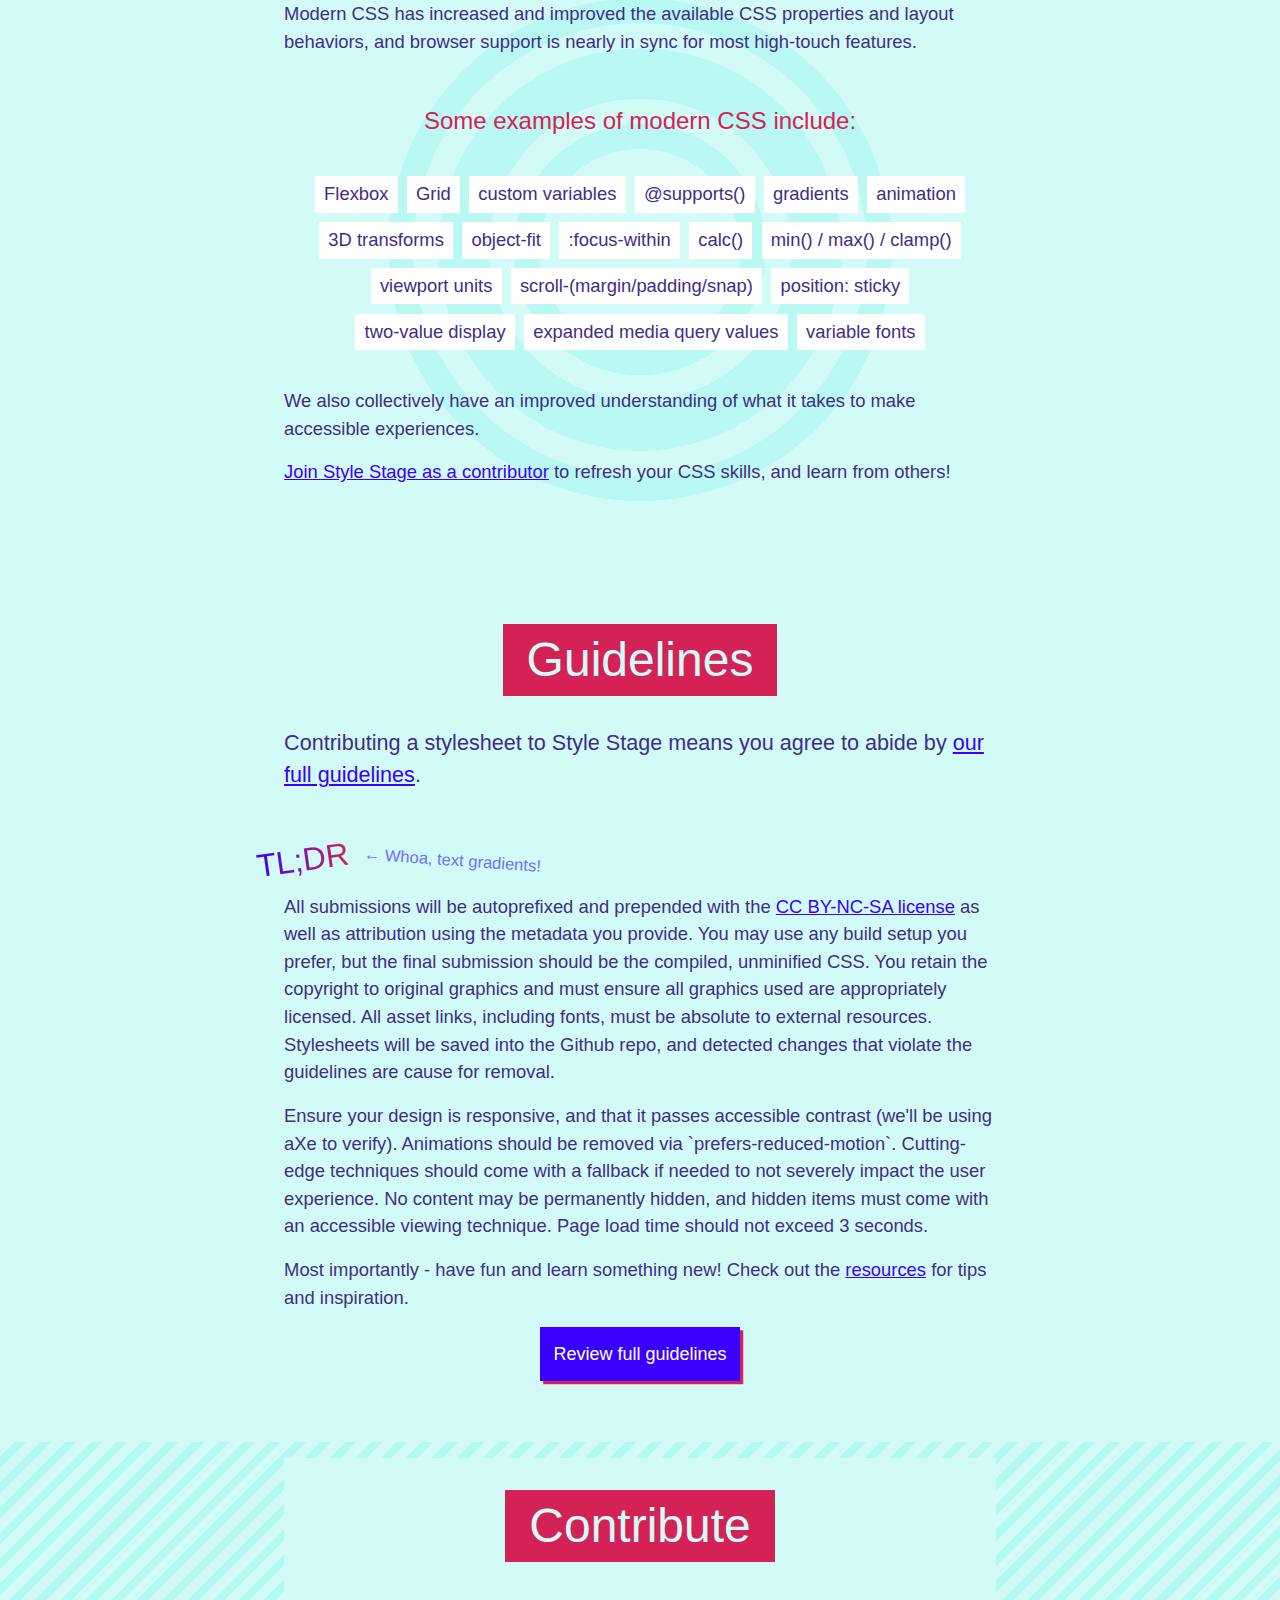
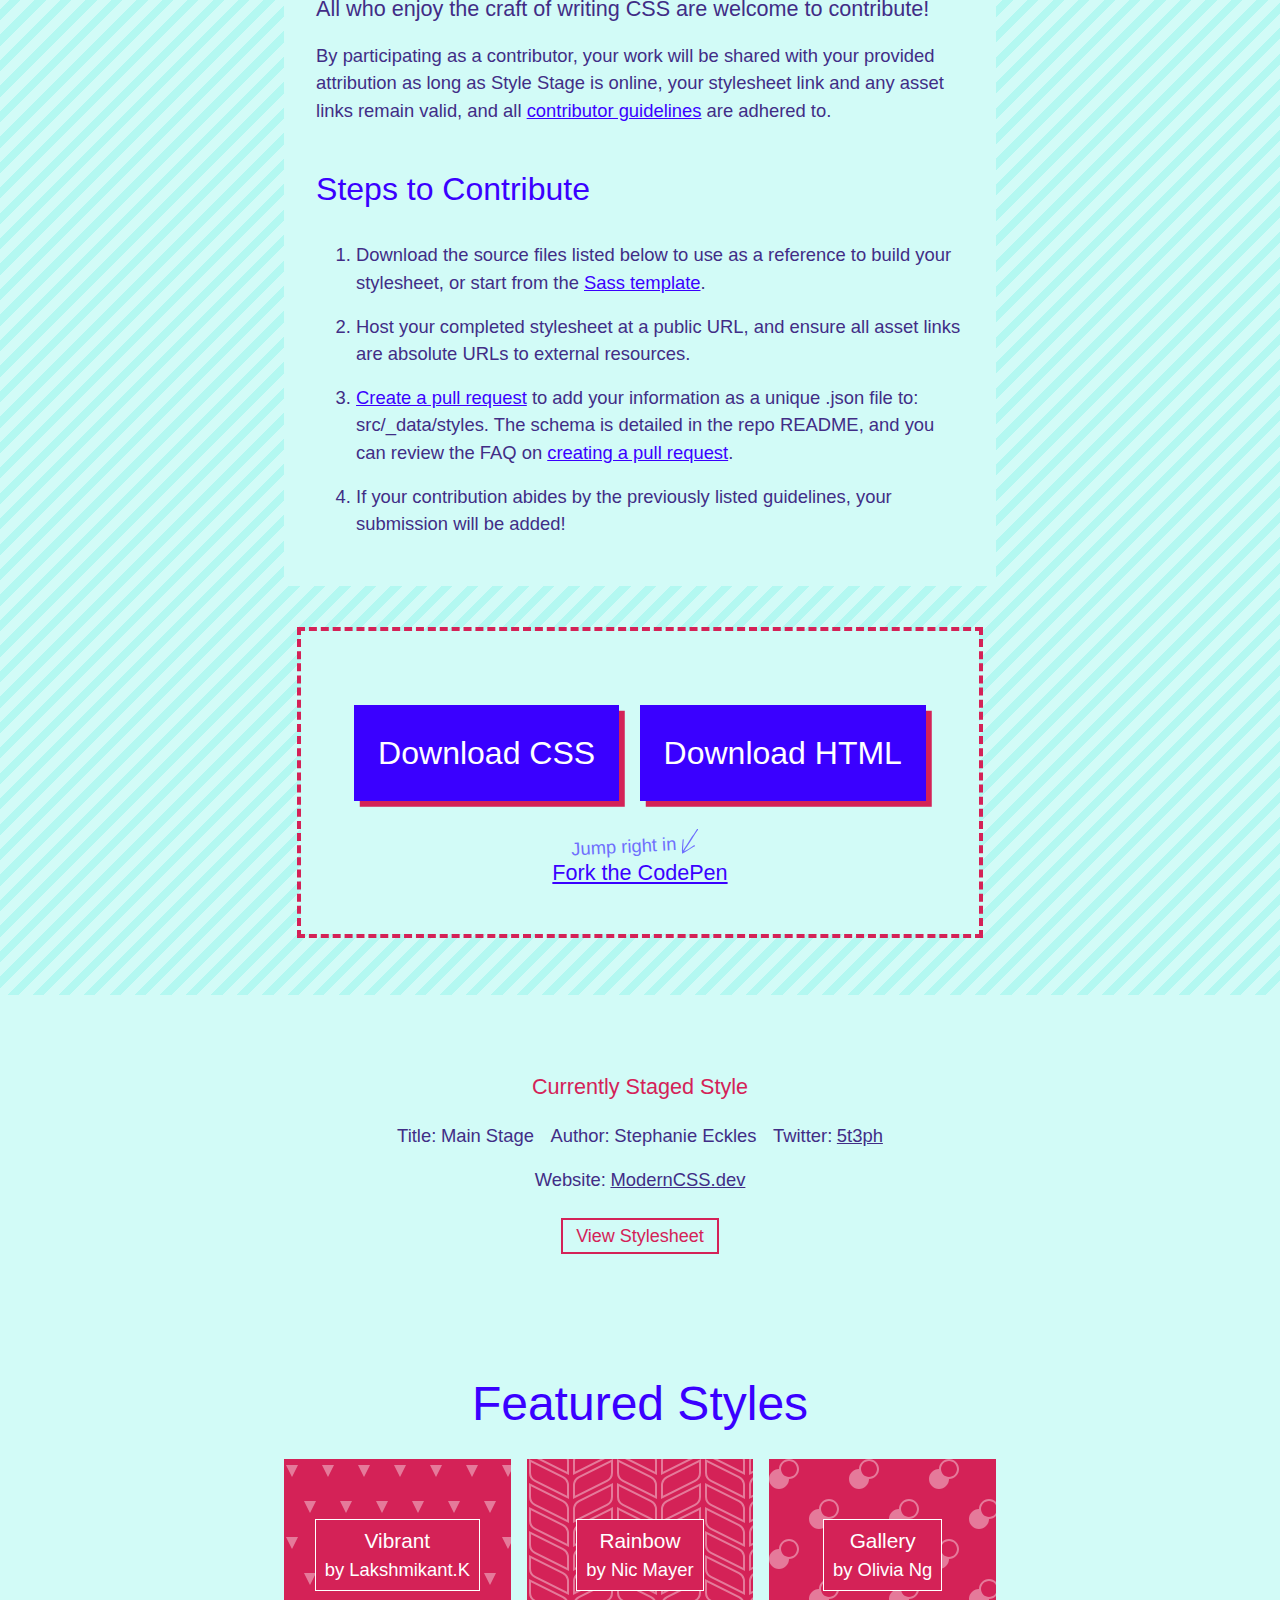
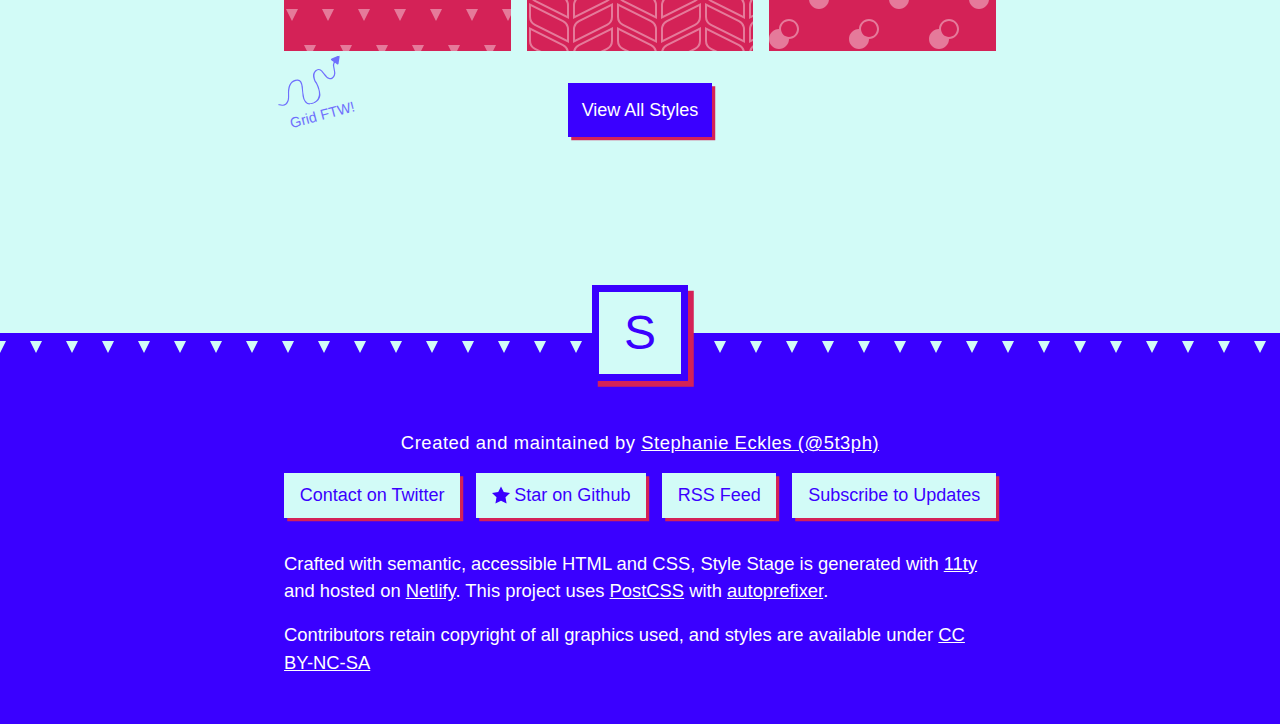
==== commit efe20e41: "feat: playing with browser events" ====
--- a/stylestage.html
+++ b/stylestage.html
@@ -1,385 +1,385 @@
 <!DOCTYPE html>
 <html lang="en">
-	<head>
-		<meta charset="UTF-8" />
-		<meta name="viewport" content="width=device-width, initial-scale=1" />
-		<title>[Your Style Title] by [Your Name] | Style Stage</title>
-		<meta name="description" content="[Your optional description]" />
-		<link href="style.css" rel="stylesheet" />
-	</head>
-	<body>
-		<a href="#main" class="skip-link">Skip to main content</a>
-		<header>
-			<div class="container">
-				<h1>Style Stage</h1>
-				<h2>A modern CSS showcase styled by community contributions</h2>
-				<p>
-					Maintained by
-					<a href="https://twitter.com/5t3ph">Stephanie Eckles</a> of
-					<a href="https://moderncss.dev">ModernCSS.dev</a>
-				</p>
-				<a href="index.html" class="link-github"
-					><span
-						><svg
-							xmlns="http://www.w3.org/2000/svg"
-							viewBox="0 0 32 32"
-							aria-hidden="true"
-							focusable="false"
-						>
-							<path
-								d="M32 12.408l-11.056-1.607-4.944-10.018-4.944 10.018-11.056 1.607 8 7.798-1.889 11.011 9.889-5.199 9.889 5.199-1.889-11.011 8-7.798z"
-							></path>
-						</svg>
-					</span>
-					Go to pratice</a
-				>
-			</div>
-		</header>
-		<nav>
-			<ul>
-				<li><a href="#about">About</a></li>
-				<li><a href="#guidelines">Guidelines</a></li>
-				<li><a href="#contribute">Contribute</a></li>
-				<li><a href="#files">Files</a></li>
-				<li><a href="/styles/">All Styles</a></li>
-				<li><a href="/resources/">Resources</a></li>
-			</ul>
-		</nav>
+    <head>
+        <meta charset="UTF-8" />
+        <meta name="viewport" content="width=device-width, initial-scale=1" />
+        <title>Practicing by Artem | Style Stage</title>
+        <meta name="description" content="Style Stage Practice" />
+        <link href="style.css" rel="stylesheet" />
+    </head>
+    <body>
+        <a href="#main" class="skip-link">Skip to main content</a>
+        <header>
+            <div class="container">
+                <h1>Style Stage</h1>
+                <h2>A modern CSS showcase styled by community contributions</h2>
+                <p>
+                    Maintained by
+                    <a href="https://twitter.com/5t3ph">Stephanie Eckles</a> of
+                    <a href="https://moderncss.dev">ModernCSS.dev</a>
+                </p>
+                <a href="index.html" class="link-github"
+                    ><span
+                        ><svg
+                            xmlns="http://www.w3.org/2000/svg"
+                            viewBox="0 0 32 32"
+                            aria-hidden="true"
+                            focusable="false"
+                        >
+                            <path
+                                d="M32 12.408l-11.056-1.607-4.944-10.018-4.944 10.018-11.056 1.607 8 7.798-1.889 11.011 9.889-5.199 9.889 5.199-1.889-11.011 8-7.798z"
+                            ></path>
+                        </svg>
+                    </span>
+                    Go to pratice</a
+                >
+            </div>
+        </header>
+        <nav>
+            <ul>
+                <li><a href="#about">About</a></li>
+                <li><a href="#guidelines">Guidelines</a></li>
+                <li><a href="#contribute">Contribute</a></li>
+                <li><a href="#files">Files</a></li>
+                <li><a href="/styles/">All Styles</a></li>
+                <li><a href="/resources/">Resources</a></li>
+            </ul>
+        </nav>
 
-		<main id="main" tabIndex="-1">
-			<div class="container">
-				<article id="about">
-					<section class="container">
-						<h2>Setting the Stage</h2>
-						<p>
-							In 2003,
-							<a href="http://daveshea.com/projects/zen/"
-								>Dave Shea</a
-							>
-							began a legendary project called
-							<a href="http://www.csszengarden.com/"
-								>CSS Zen Garden</a
-							>
-							that provided a demonstration of "what can be
-							accomplished through CSS-based design" until
-							submissions stopped in 2013.
-						</p>
-						<p>
-							<strong>Style Stage</strong> seeks to rekindle that
-							spirit by providing this page as the base HTML for
-							contributors - like you! - to re-style by submitting
-							an alternate stylesheet.
-						</p>
-						<blockquote>
-							<p>
-								<strong>How it works:</strong> Visit the
-								<a href="/styles/">"All Styles"</a> directory
-								page and select a style to view. A page with
-								identical content to this one will be presented
-								with a new design provided from a contributed
-								stylesheet. CSS practitioners of any skill level
-								are invited to
-								<a href="#contribute">submit a stylesheet</a>!
-							</p>
-						</blockquote>
-						<p>
-							The HTML for this page was created to be semantic,
-							accessible, and free of nearly all other opinions.
-							Nested sectioning elements with the class
-							`.container` serve as additional style aids since
-							you do not have access to alter the base HTML. IDs
-							are included where needed for nav anchors or
-							accessibility, and a small number of additional
-							classes are provided for key elements without IDs.
-							Don't forget the `.skip-link`!
-						</p>
-					</section>
-					<section class="container">
-						<h2>Modern CSS Under the Spotlight</h2>
-						<p>
-							Modern CSS has increased and improved the available
-							CSS properties and layout behaviors, and browser
-							support is nearly in sync for most high-touch
-							features.
-						</p>
-						<p>Some examples of modern CSS include:</p>
-						<ul>
-							<li>Flexbox</li>
-							<li>Grid</li>
-							<li>custom variables</li>
-							<li>@supports()</li>
-							<li>gradients</li>
-							<li>animation</li>
-							<li>3D transforms</li>
-							<li>object-fit</li>
-							<li>:focus-within</li>
-							<li>calc()</li>
-							<li>min() / max() / clamp()</li>
-							<li>viewport units</li>
-							<li>scroll-(margin/padding/snap)</li>
-							<li>position: sticky</li>
-							<li>two-value display</li>
-							<li>expanded media query values</li>
-							<li>variable fonts</li>
-						</ul>
-						<p>
-							We also collectively have an improved understanding
-							of what it takes to make accessible experiences.
-						</p>
-						<p>
-							<a href="#contribute"
-								>Join Style Stage as a contributor</a
-							>
-							to refresh your CSS skills, and learn from others!
-						</p>
-					</section>
-				</article>
-				<article id="guidelines">
-					<section class="container">
-						<h2>Guidelines</h2>
-						<p>
-							Contributing a stylesheet to Style Stage means you
-							agree to abide by
-							<a href="/guidelines/">our full guidelines</a>.
-						</p>
-						<h3>TL;DR</h3>
-						<p>
-							All submissions will be autoprefixed and prepended
-							with the
-							<a
-								href="https://creativecommons.org/licenses/by-nc-sa/3.0/"
-								>CC BY-NC-SA license</a
-							>
-							as well as attribution using the metadata you
-							provide. You may use any build setup you prefer, but
-							the final submission should be the compiled,
-							unminified CSS. You retain the copyright to original
-							graphics and must ensure all graphics used are
-							appropriately licensed. All asset links, including
-							fonts, must be absolute to external resources.
-							Stylesheets will be saved into the Github repo, and
-							detected changes that violate the guidelines are
-							cause for removal.
-						</p>
-						<p>
-							Ensure your design is responsive, and that it passes
-							accessible contrast (we'll be using aXe to verify).
-							Animations should be removed via
-							`prefers-reduced-motion`. Cutting-edge techniques
-							should come with a fallback if needed to not
-							severely impact the user experience. No content may
-							be permanently hidden, and hidden items must come
-							with an accessible viewing technique. Page load time
-							should not exceed 3 seconds.
-						</p>
-						<p>
-							Most importantly - have fun and learn something new!
-							Check out the
-							<a href="/resources/">resources</a> for tips and
-							inspiration.
-						</p>
-						<a href="/guidelines/" class="link-guidelines"
-							>Review full guidelines</a
-						>
-					</section>
-				</article>
-				<article id="contribute">
-					<section class="container">
-						<h2>Contribute</h2>
-						<p>
-							All who enjoy the craft of writing CSS are welcome
-							to contribute!
-						</p>
-						<p>
-							By participating as a contributor, your work will be
-							shared with your provided attribution as long as
-							Style Stage is online, your stylesheet link and any
-							asset links remain valid, and all
-							<a href="/guidelines/">contributor guidelines</a>
-							are adhered to.
-						</p>
-					</section>
-					<section class="container">
-						<h3>Steps to Contribute</h3>
-						<ol>
-							<li>
-								Download the source files listed below to use as
-								a reference to build your stylesheet, or start
-								from the
-								<a
-									href="https://github.com/5t3ph/stylestage-sass"
-									>Sass template</a
-								>.
-							</li>
-							<li>
-								Host your completed stylesheet at a public URL,
-								and ensure all asset links are absolute URLs to
-								external resources.
-							</li>
-							<li>
-								<a href="https://github.com/5t3ph/stylestage"
-									>Create a pull request</a
-								>
-								to add your information as a unique .json file
-								to: src/_data/styles. The schema is detailed in
-								the repo README, and you can review the FAQ on
-								<a
-									href="/guidelines/#how-do-i-create-a-pull-request-pr"
-									>creating a pull request</a
-								>.
-							</li>
-							<li>
-								If your contribution abides by the previously
-								listed guidelines, your submission will be
-								added!
-							</li>
-						</ol>
-					</section>
-					<footer id="files">
-						<div class="container">
-							<h3>Source Files</h3>
-							<a
-								href="/source-files/style.css"
-								class="link-downloadcss"
-								download
-								>Download CSS</a
-							>
-							<a
-								href="/source-files/stylestage.html"
-								class="link-downloadhtml"
-								download
-								>Download HTML</a
-							>
-							<a
-								href="https://codepen.io/5t3ph/pen/b493845ae41e836889dd84fdbb0f5291"
-								class="link-codepen"
-								download
-								>Fork the CodePen</a
-							>
-						</div>
-					</footer>
-				</article>
-			</div>
-		</main>
-		<aside class="profile" aria-labelledby="profile-title">
-			<div class="container">
-				<h4 id="profile-title">Currently Staged Style</h4>
-				<ul>
-					<li class="profile-title">
-						<span>Title:</span> <span>Main Stage</span>
-					</li>
-					<li class="profile-author">
-						<span>Author:</span> <span>Stephanie Eckles</span>
-					</li>
-					<li class="profile-twitter">
-						<span>Twitter:</span>
-						<span
-							><a href="https://twitter.com/5t3ph">5t3ph</a></span
-						>
-					</li>
-					<li class="profile-website">
-						<span>Website:</span>
-						<span
-							><a href="https://moderncss.dev"
-								>ModernCSS.dev</a
-							></span
-						>
-					</li>
-				</ul>
-				<a href="/styles/css/main-stage.css">View Stylesheet</a>
-			</div>
-		</aside>
-		<aside id="styles">
-			<div class="container">
-				<h2>Featured Styles</h2>
-				<ul class="features">
-					<li>
-						<span>
-							<a href="/styles/vibrant"
-								>Vibrant<span aria-hidden="true"></span
-							></a>
-							<span>by Lakshmikant.K</span>
-						</span>
-					</li>
-					<li>
-						<span>
-							<a href="/styles/rainbow"
-								>Rainbow<span aria-hidden="true"></span
-							></a>
-							<span>by Nic Mayer</span>
-						</span>
-					</li>
-					<li>
-						<span>
-							<a href="/styles/gallery"
-								>Gallery<span aria-hidden="true"></span
-							></a>
-							<span>by Olivia Ng</span>
-						</span>
-					</li>
-				</ul>
+        <main id="main" tabIndex="-1">
+            <div class="container">
+                <article id="about">
+                    <section class="container">
+                        <h2>Setting the Stage</h2>
+                        <p>
+                            In 2003,
+                            <a href="http://daveshea.com/projects/zen/"
+                                >Dave Shea</a
+                            >
+                            began a legendary project called
+                            <a href="http://www.csszengarden.com/"
+                                >CSS Zen Garden</a
+                            >
+                            that provided a demonstration of "what can be
+                            accomplished through CSS-based design" until
+                            submissions stopped in 2013.
+                        </p>
+                        <p>
+                            <strong>Style Stage</strong> seeks to rekindle that
+                            spirit by providing this page as the base HTML for
+                            contributors - like you! - to re-style by submitting
+                            an alternate stylesheet.
+                        </p>
+                        <!-- <blockquote>
+                            <p>
+                                <strong>How it works:</strong> Visit the
+                                <a href="/styles/">"All Styles"</a> directory
+                                page and select a style to view. A page with
+                                identical content to this one will be presented
+                                with a new design provided from a contributed
+                                stylesheet. CSS practitioners of any skill level
+                                are invited to
+                                <a href="#contribute">submit a stylesheet</a>!
+                            </p>
+                        </blockquote> -->
+                        <p>
+                            The HTML for this page was created to be semantic,
+                            accessible, and free of nearly all other opinions.
+                            Nested sectioning elements with the class
+                            `.container` serve as additional style aids since
+                            you do not have access to alter the base HTML. IDs
+                            are included where needed for nav anchors or
+                            accessibility, and a small number of additional
+                            classes are provided for key elements without IDs.
+                            Don't forget the `.skip-link`!
+                        </p>
+                    </section>
+                    <section class="container">
+                        <h2>Modern CSS Under the Spotlight</h2>
+                        <p>
+                            Modern CSS has increased and improved the available
+                            CSS properties and layout behaviors, and browser
+                            support is nearly in sync for most high-touch
+                            features.
+                        </p>
+                        <p>Some examples of modern CSS include:</p>
+                        <ul>
+                            <li>Flexbox</li>
+                            <li>Grid</li>
+                            <li>custom variables</li>
+                            <li>@supports()</li>
+                            <li>gradients</li>
+                            <li>animation</li>
+                            <li>3D transforms</li>
+                            <li>object-fit</li>
+                            <li>:focus-within</li>
+                            <li>calc()</li>
+                            <li>min() / max() / clamp()</li>
+                            <li>viewport units</li>
+                            <li>scroll-(margin/padding/snap)</li>
+                            <li>position: sticky</li>
+                            <li>two-value display</li>
+                            <li>expanded media query values</li>
+                            <li>variable fonts</li>
+                        </ul>
+                        <p>
+                            We also collectively have an improved understanding
+                            of what it takes to make accessible experiences.
+                        </p>
+                        <p>
+                            <a href="#contribute"
+                                >Join Style Stage as a contributor</a
+                            >
+                            to refresh your CSS skills, and learn from others!
+                        </p>
+                    </section>
+                </article>
+                <article id="guidelines">
+                    <section class="container">
+                        <h2>Guidelines</h2>
+                        <p>
+                            Contributing a stylesheet to Style Stage means you
+                            agree to abide by
+                            <a href="/guidelines/">our full guidelines</a>.
+                        </p>
+                        <h3>TL;DR</h3>
+                        <p>
+                            All submissions will be autoprefixed and prepended
+                            with the
+                            <a
+                                href="https://creativecommons.org/licenses/by-nc-sa/3.0/"
+                                >CC BY-NC-SA license</a
+                            >
+                            as well as attribution using the metadata you
+                            provide. You may use any build setup you prefer, but
+                            the final submission should be the compiled,
+                            unminified CSS. You retain the copyright to original
+                            graphics and must ensure all graphics used are
+                            appropriately licensed. All asset links, including
+                            fonts, must be absolute to external resources.
+                            Stylesheets will be saved into the Github repo, and
+                            detected changes that violate the guidelines are
+                            cause for removal.
+                        </p>
+                        <p>
+                            Ensure your design is responsive, and that it passes
+                            accessible contrast (we'll be using aXe to verify).
+                            Animations should be removed via
+                            `prefers-reduced-motion`. Cutting-edge techniques
+                            should come with a fallback if needed to not
+                            severely impact the user experience. No content may
+                            be permanently hidden, and hidden items must come
+                            with an accessible viewing technique. Page load time
+                            should not exceed 3 seconds.
+                        </p>
+                        <p>
+                            Most importantly - have fun and learn something new!
+                            Check out the
+                            <a href="/resources/">resources</a> for tips and
+                            inspiration.
+                        </p>
+                        <a href="/guidelines/" class="link-guidelines"
+                            >Review full guidelines</a
+                        >
+                    </section>
+                </article>
+                <article id="contribute">
+                    <section class="container">
+                        <h2>Contribute</h2>
+                        <p>
+                            All who enjoy the craft of writing CSS are welcome
+                            to contribute!
+                        </p>
+                        <p>
+                            By participating as a contributor, your work will be
+                            shared with your provided attribution as long as
+                            Style Stage is online, your stylesheet link and any
+                            asset links remain valid, and all
+                            <a href="/guidelines/">contributor guidelines</a>
+                            are adhered to.
+                        </p>
+                    </section>
+                    <section class="container">
+                        <h3>Steps to Contribute</h3>
+                        <ol>
+                            <li>
+                                Download the source files listed below to use as
+                                a reference to build your stylesheet, or start
+                                from the
+                                <a
+                                    href="https://github.com/5t3ph/stylestage-sass"
+                                    >Sass template</a
+                                >.
+                            </li>
+                            <li>
+                                Host your completed stylesheet at a public URL,
+                                and ensure all asset links are absolute URLs to
+                                external resources.
+                            </li>
+                            <li>
+                                <a href="https://github.com/5t3ph/stylestage"
+                                    >Create a pull request</a
+                                >
+                                to add your information as a unique .json file
+                                to: src/_data/styles. The schema is detailed in
+                                the repo README, and you can review the FAQ on
+                                <a
+                                    href="/guidelines/#how-do-i-create-a-pull-request-pr"
+                                    >creating a pull request</a
+                                >.
+                            </li>
+                            <li>
+                                If your contribution abides by the previously
+                                listed guidelines, your submission will be
+                                added!
+                            </li>
+                        </ol>
+                    </section>
+                    <footer id="files">
+                        <div class="container">
+                            <h3>Source Files</h3>
+                            <a
+                                href="/source-files/style.css"
+                                class="link-downloadcss"
+                                download
+                                >Download CSS</a
+                            >
+                            <a
+                                href="/source-files/stylestage.html"
+                                class="link-downloadhtml"
+                                download
+                                >Download HTML</a
+                            >
+                            <a
+                                href="https://codepen.io/5t3ph/pen/b493845ae41e836889dd84fdbb0f5291"
+                                class="link-codepen"
+                                download
+                                >Fork the CodePen</a
+                            >
+                        </div>
+                    </footer>
+                </article>
+            </div>
+        </main>
+        <aside class="profile" aria-labelledby="profile-title">
+            <div class="container">
+                <h4 id="profile-title">Currently Staged Style</h4>
+                <ul>
+                    <li class="profile-title">
+                        <span>Title:</span> <span>Main Stage</span>
+                    </li>
+                    <li class="profile-author">
+                        <span>Author:</span> <span>Stephanie Eckles</span>
+                    </li>
+                    <li class="profile-twitter">
+                        <span>Twitter:</span>
+                        <span
+                            ><a href="https://twitter.com/5t3ph">5t3ph</a></span
+                        >
+                    </li>
+                    <li class="profile-website">
+                        <span>Website:</span>
+                        <span
+                            ><a href="https://moderncss.dev"
+                                >ModernCSS.dev</a
+                            ></span
+                        >
+                    </li>
+                </ul>
+                <a href="/styles/css/main-stage.css">View Stylesheet</a>
+            </div>
+        </aside>
+        <aside id="styles">
+            <div class="container">
+                <h2>Featured Styles</h2>
+                <ul class="features">
+                    <li>
+                        <span>
+                            <a href="/styles/vibrant"
+                                >Vibrant<span aria-hidden="true"></span
+                            ></a>
+                            <span>by Lakshmikant.K</span>
+                        </span>
+                    </li>
+                    <li>
+                        <span>
+                            <a href="/styles/rainbow"
+                                >Rainbow<span aria-hidden="true"></span
+                            ></a>
+                            <span>by Nic Mayer</span>
+                        </span>
+                    </li>
+                    <li>
+                        <span>
+                            <a href="/styles/gallery"
+                                >Gallery<span aria-hidden="true"></span
+                            ></a>
+                            <span>by Olivia Ng</span>
+                        </span>
+                    </li>
+                </ul>
 
-				<a href="/styles/" class="link-allstyles">View All Styles</a>
-			</div>
-		</aside>
-		<footer class="page-footer">
-			<div class="container">
-				<p>
-					Created and maintained by
-					<a href="https://twitter.com/5t3ph"
-						>Stephanie Eckles (@5t3ph)</a
-					>
-				</p>
-				<ul>
-					<li>
-						<a
-							href="https://twitter.com/5t3ph"
-							class="link-twittercontact"
-							>Contact on Twitter</a
-						>
-					</li>
-					<li>
-						<a
-							href="https://github.com/5t3ph/stylestage"
-							class="link-github"
-							><svg
-								xmlns="http://www.w3.org/2000/svg"
-								viewBox="0 0 32 32"
-								aria-hidden="true"
-								focusable="false"
-							>
-								<path
-									d="M32 12.408l-11.056-1.607-4.944-10.018-4.944 10.018-11.056 1.607 8 7.798-1.889 11.011 9.889-5.199 9.889 5.199-1.889-11.011 8-7.798z"
-								></path>
-							</svg>
-							Star on Github</a
-						>
-					</li>
-					<li><a href="/feed/" class="link-rss">RSS Feed</a></li>
-					<li>
-						<a href="/subscribe/" class="link-support"
-							>Subscribe to Updates</a
-						>
-					</li>
-				</ul>
-				<p>
-					Crafted with semantic, accessible HTML and CSS,
-					<strong>Style Stage</strong> is generated with
-					<a href="https://11ty.dev">11ty</a> and hosted on
-					<a href="https://netlify.com">Netlify</a>. This project uses
-					<a href="https://postcss.org/">PostCSS</a> with
-					<a href="https://github.com/postcss/autoprefixer"
-						>autoprefixer</a
-					>.
-				</p>
-				<p>
-					Contributors retain copyright of all graphics used, and
-					styles are available under
-					<a href="https://creativecommons.org/licenses/by-nc-sa/3.0/"
-						>CC BY-NC-SA</a
-					>
-				</p>
-			</div>
-		</footer>
-	</body>
+                <a href="/styles/" class="link-allstyles">View All Styles</a>
+            </div>
+        </aside>
+        <footer class="page-footer">
+            <div class="container">
+                <p>
+                    Created and maintained by
+                    <a href="https://twitter.com/5t3ph"
+                        >Stephanie Eckles (@5t3ph)</a
+                    >
+                </p>
+                <ul>
+                    <li>
+                        <a
+                            href="https://twitter.com/5t3ph"
+                            class="link-twittercontact"
+                            >Contact on Twitter</a
+                        >
+                    </li>
+                    <li>
+                        <a
+                            href="https://github.com/5t3ph/stylestage"
+                            class="link-github"
+                            ><svg
+                                xmlns="http://www.w3.org/2000/svg"
+                                viewBox="0 0 32 32"
+                                aria-hidden="true"
+                                focusable="false"
+                            >
+                                <path
+                                    d="M32 12.408l-11.056-1.607-4.944-10.018-4.944 10.018-11.056 1.607 8 7.798-1.889 11.011 9.889-5.199 9.889 5.199-1.889-11.011 8-7.798z"
+                                ></path>
+                            </svg>
+                            Star on Github</a
+                        >
+                    </li>
+                    <li><a href="/feed/" class="link-rss">RSS Feed</a></li>
+                    <li>
+                        <a href="/subscribe/" class="link-support"
+                            >Subscribe to Updates</a
+                        >
+                    </li>
+                </ul>
+                <p>
+                    Crafted with semantic, accessible HTML and CSS,
+                    <strong>Style Stage</strong> is generated with
+                    <a href="https://11ty.dev">11ty</a> and hosted on
+                    <a href="https://netlify.com">Netlify</a>. This project uses
+                    <a href="https://postcss.org/">PostCSS</a> with
+                    <a href="https://github.com/postcss/autoprefixer"
+                        >autoprefixer</a
+                    >.
+                </p>
+                <p>
+                    Contributors retain copyright of all graphics used, and
+                    styles are available under
+                    <a href="https://creativecommons.org/licenses/by-nc-sa/3.0/"
+                        >CC BY-NC-SA</a
+                    >
+                </p>
+            </div>
+        </footer>
+    </body>
 </html>
--- a/style.css
+++ b/style.css
@@ -1,34 +1,36 @@
 @charset "UTF-8";
 @font-face {
-  font-family: "Baloo 2";
-  font-style: normal;
-  font-weight: normal;
-  src: local("Baloo 2 Regular"), local("Baloo-2-Regular"), url("../../fonts/baloo-2-v1-latin-regular.woff2") format("woff2");
-  font-display: swap;
+    font-family: 'Baloo 2';
+    font-style: normal;
+    font-weight: normal;
+    src: local('Baloo 2 Regular'), local('Baloo-2-Regular'),
+        url('../../fonts/baloo-2-v1-latin-regular.woff2') format('woff2');
+    font-display: swap;
 }
 @font-face {
-  font-family: "Baloo 2";
-  font-style: normal;
-  font-weight: 500;
-  src: local("Baloo 2 Medium"), local("Baloo-2-Medium"), url("../../fonts/baloo-2-v1-latin-500.woff2") format("woff2");
-  font-display: swap;
+    font-family: 'Baloo 2';
+    font-style: normal;
+    font-weight: 500;
+    src: local('Baloo 2 Medium'), local('Baloo-2-Medium'),
+        url('../../fonts/baloo-2-v1-latin-500.woff2') format('woff2');
+    font-display: swap;
 }
 :root {
-  --color-primary: #3a00ff;
-  --color-primary-alt: #6f6ffd;
-  --color-secondary: #d42257;
-  --color-background: #d2fbf7;
-  --color-text: #412d86;
-  --color-light: #fff;
-  --color-anchor: #3a00ff;
-  --font-family: "Baloo 2", sans-serif;
-  --font-weight-strong: 500;
-  --font-size-h1: 6rem;
-  --font-size-h2: 3rem;
-  --font-size-h3: 2rem;
-  --font-size-h4: 1.35rem;
-  --font-size-text: 1.15rem;
-  --border-radius: 8px;
+    --color-primary: #3a00ff;
+    --color-primary-alt: #6f6ffd;
+    --color-secondary: #d42257;
+    --color-background: #d2fbf7;
+    --color-text: #412d86;
+    --color-light: #fff;
+    --color-anchor: #3a00ff;
+    --font-family: 'Baloo 2', sans-serif;
+    --font-weight-strong: 500;
+    --font-size-h1: 6rem;
+    --font-size-h2: 3rem;
+    --font-size-h3: 2rem;
+    --font-size-h4: 1.35rem;
+    --font-size-text: 1.15rem;
+    --border-radius: 8px;
 }
 
 /*
@@ -39,7 +41,7 @@
 *,
 *::before,
 *::after {
-  box-sizing: border-box;
+    box-sizing: border-box;
 }
 
 /* Remove default margin */
@@ -50,26 +52,26 @@
 h4,
 h5,
 h6 {
-  margin: 0;
+    margin: 0;
 }
 
 html {
-  overflow-x: hidden;
+    overflow-x: hidden;
 }
 
 /* Set core body defaults */
 body {
-  min-height: 100vh;
-  font-size: 100%;
-  line-height: 1.5;
-  text-rendering: optimizeSpeed;
-  overflow-x: hidden;
+    min-height: 100vh;
+    font-size: 100%;
+    line-height: 1.5;
+    text-rendering: optimizeSpeed;
+    overflow-x: hidden;
 }
 
 /* Make images easier to work with */
 img {
-  display: block;
-  max-width: 100%;
+    display: block;
+    max-width: 100%;
 }
 
 /* Inherit fonts for inputs and buttons */
@@ -77,647 +79,672 @@
 button,
 textarea,
 select {
-  font: inherit;
+    font: inherit;
 }
 
 /* Remove all animations and transitions for people that prefer not to see them */
-@media (prefers-reduced-motion: reduce) {
-  * {
-    animation-duration: 0.01ms !important;
-    animation-iteration-count: 1 !important;
-    transition-duration: 0.01ms !important;
-    scroll-behavior: auto !important;
-  }
-}
+/* @media (prefers-reduced-motion: reduce) {
+    * {
+        animation-duration: 0.01ms !important;
+        animation-iteration-count: 1 !important;
+        transition-duration: 0.01ms !important;
+        scroll-behavior: auto !important;
+    }
+} */
 h1,
 h2,
 h3,
 h4 {
-  font-weight: var(--font-weight-strong);
-  line-height: 1;
-  margin-bottom: 0.65em;
+    font-weight: var(--font-weight-strong);
+    line-height: 1;
+    margin-bottom: 0.65em;
 }
 
 h1 {
-  font-size: var(--font-size-h1);
-  font-size: clamp(2rem, 7vw, var(--font-size-h1));
+    font-size: var(--font-size-h1);
+    font-size: clamp(2rem, 7vw, var(--font-size-h1));
 }
 
 h2 {
-  font-size: var(--font-size-h2);
-  font-size: clamp(2rem, 4vw, var(--font-size-h2));
-  text-align: center;
+    font-size: var(--font-size-h2);
+    font-size: clamp(2rem, 4vw, var(--font-size-h2));
+    text-align: center;
 }
 
 #main h2 {
-  background-color: var(--color-secondary);
-  align-self: center;
-  color: var(--color-background);
-  padding: 0.25em 0.5em;
+    background-color: var(--color-secondary);
+    align-self: center;
+    color: var(--color-background);
+    padding: 0.25em 0.5em;
 }
 
 h3 {
-  font-size: var(--font-size-h3);
+    font-size: var(--font-size-h3);
 }
 
 h4 {
-  font-size: var(--font-size-h4);
+    font-size: var(--font-size-h4);
 }
 
 p,
 li {
-  font-size: var(--font-size-text);
+    font-size: var(--font-size-text);
 }
 
 p {
-  margin: 0 0 1rem;
+    margin: 0 0 1rem;
 }
 
 article .container > ul:not(.features) > li + li,
 article .container > ol > li + li {
-  margin-top: 1rem;
+    margin-top: 1rem;
 }
 article .container * + h2 {
-  margin-top: 4rem;
+    margin-top: 4rem;
 }
 article .container * + h3 {
-  margin-top: 2rem;
+    margin-top: 2rem;
 }
 
 strong {
-  font-weight: var(--font-weight-strong);
+    font-weight: var(--font-weight-strong);
 }
 
 a {
-  color: var(--color-anchor);
+    color: var(--color-anchor);
 }
 
 blockquote {
-  position: relative;
-  display: grid;
-  grid-template-areas: "blockquote";
-  place-items: center;
-  padding: 0;
-  margin: 3rem 0;
-  color: var(--color-primary);
+    position: relative;
+    display: grid;
+    grid-template-areas: 'blockquote';
+    place-items: center;
+    padding: 0;
+    margin: 3rem 0;
+    color: var(--color-primary);
 }
 blockquote > * {
-  grid-area: blockquote;
+    grid-area: blockquote;
 }
 blockquote p {
-  position: relative;
-  font-size: var(--font-size-h4);
-  margin-bottom: 0;
-  padding: 0.5em;
+    position: relative;
+    font-size: var(--font-size-h4);
+    margin-bottom: 0;
+    padding: 0.5em;
 }
 blockquote p strong {
-  font-size: 1.15em;
+    font-size: 1.15em;
 }
 blockquote::before {
-  position: absolute;
-  top: 0;
-  left: 0;
-  width: 100%;
-  height: 100%;
-  border: 4px solid var(--color-primary);
-  box-shadow: 0.25em 0.25em var(--color-secondary);
-  transform: scale(1.1);
-  content: "";
+    position: absolute;
+    top: 0;
+    left: 0;
+    width: 100%;
+    height: 100%;
+    border: 4px solid var(--color-primary);
+    box-shadow: 0.25em 0.25em var(--color-secondary);
+    transform: scale(1.1);
+    content: '';
 }
 blockquote::after {
-  grid-area: blockquote;
-  color: #6f6ffd;
-  background-image: url("data:image/svg+xml,%3Csvg xmlns='http://www.w3.org/2000/svg' viewBox='0 0 199.1 111.3'%3E%3Cpath fill='%236f6ffd' d='M118 77a77 77 0 00-2-18c-2-4-3-9-3-13a29 29 0 011-12 19 19 0 017-9c4-3 8-4 13-3a14 14 0 018 7 31 31 0 012 5 75 75 0 005 10 47 47 0 002 5 17 17 0 003 3c4 4 8 4 13 0a15 15 0 005-8 37 37 0 001-7l1-11a18 18 0 014-11 2 2 0 000-3l-3-3-2-3a2 2 0 011-2 11 11 0 012-1l19-3c4 0 5 1 3 5l-7 16c-1 3-2 3-5 1l-4-5a1 1 0 00-1 0 9 9 0 00-3 5 23 23 0 00-1 6l-1 11a26 26 0 01-1 7 18 18 0 01-8 10c-5 3-9 3-13 0a20 20 0 01-6-6 68 68 0 01-6-13l-2-4a18 18 0 00-2-4 10 10 0 00-14-2 15 15 0 00-4 4 19 19 0 00-3 9 32 32 0 000 11l2 6a78 78 0 012 27 32 32 0 01-4 15 24 24 0 01-11 9 33 33 0 01-19 3 16 16 0 01-13-9 29 29 0 01-3-11 70 70 0 012-18l2-14a33 33 0 000-14c-1-4-4-7-8-7-7-1-14 1-19 6a34 34 0 00-6 9 59 59 0 00-4 10l-3 12-2 6a26 26 0 01-5 8 17 17 0 01-16 6 26 26 0 01-10-4 7 7 0 01-2-1 2 2 0 010-2 2 2 0 012 0l3 1a22 22 0 0010 3 13 13 0 009-4 22 22 0 005-6 41 41 0 003-8l3-12a59 59 0 015-13 31 31 0 017-9c6-5 14-7 22-5a12 12 0 019 7 21 21 0 011 7 57 57 0 01-2 17 132 132 0 00-2 16 37 37 0 000 13 27 27 0 002 5 13 13 0 0011 8 30 30 0 0016-3 22 22 0 0010-10c3-4 3-9 4-13v-5z'/%3E%3C/svg%3E");
-  background-repeat: no-repeat;
-  place-self: end;
-  content: "Ooh, scale()!";
-  background-size: 90%;
-  width: 10ch;
-  padding-top: 3.25em;
-  transform: translate(25%, 50%) rotate(-5deg);
-  transform-origin: bottom right;
+    grid-area: blockquote;
+    color: #6f6ffd;
+    background-image: url("data:image/svg+xml,%3Csvg xmlns='http://www.w3.org/2000/svg' viewBox='0 0 199.1 111.3'%3E%3Cpath fill='%236f6ffd' d='M118 77a77 77 0 00-2-18c-2-4-3-9-3-13a29 29 0 011-12 19 19 0 017-9c4-3 8-4 13-3a14 14 0 018 7 31 31 0 012 5 75 75 0 005 10 47 47 0 002 5 17 17 0 003 3c4 4 8 4 13 0a15 15 0 005-8 37 37 0 001-7l1-11a18 18 0 014-11 2 2 0 000-3l-3-3-2-3a2 2 0 011-2 11 11 0 012-1l19-3c4 0 5 1 3 5l-7 16c-1 3-2 3-5 1l-4-5a1 1 0 00-1 0 9 9 0 00-3 5 23 23 0 00-1 6l-1 11a26 26 0 01-1 7 18 18 0 01-8 10c-5 3-9 3-13 0a20 20 0 01-6-6 68 68 0 01-6-13l-2-4a18 18 0 00-2-4 10 10 0 00-14-2 15 15 0 00-4 4 19 19 0 00-3 9 32 32 0 000 11l2 6a78 78 0 012 27 32 32 0 01-4 15 24 24 0 01-11 9 33 33 0 01-19 3 16 16 0 01-13-9 29 29 0 01-3-11 70 70 0 012-18l2-14a33 33 0 000-14c-1-4-4-7-8-7-7-1-14 1-19 6a34 34 0 00-6 9 59 59 0 00-4 10l-3 12-2 6a26 26 0 01-5 8 17 17 0 01-16 6 26 26 0 01-10-4 7 7 0 01-2-1 2 2 0 010-2 2 2 0 012 0l3 1a22 22 0 0010 3 13 13 0 009-4 22 22 0 005-6 41 41 0 003-8l3-12a59 59 0 015-13 31 31 0 017-9c6-5 14-7 22-5a12 12 0 019 7 21 21 0 011 7 57 57 0 01-2 17 132 132 0 00-2 16 37 37 0 000 13 27 27 0 002 5 13 13 0 0011 8 30 30 0 0016-3 22 22 0 0010-10c3-4 3-9 4-13v-5z'/%3E%3C/svg%3E");
+    background-repeat: no-repeat;
+    place-self: end;
+    content: 'Ooh, scale()!';
+    background-size: 90%;
+    width: 10ch;
+    padding-top: 3.25em;
+    transform: translate(25%, 50%) rotate(-5deg);
+    transform-origin: bottom right;
 }
 @media (max-width: 60rem) {
-  blockquote::after {
-    transform: translate(25%, 55%) rotate(-5deg);
-  }
+    blockquote::after {
+        transform: translate(25%, 55%) rotate(-5deg);
+    }
 }
 
 #guidelines p:nth-of-type(1),
 #contribute p:nth-of-type(1) {
-  font-size: var(--font-size-h4);
-  font-weight: var(--font-weight-strong);
+    font-size: var(--font-size-h4);
+    font-weight: var(--font-weight-strong);
 }
 
 body {
-  background-color: var(--color-background);
-  color: var(--color-text);
-  font-family: var(--font-family);
+    background-color: var(--color-background);
+    color: var(--color-text);
+    font-family: var(--font-family);
 }
 
 main {
-  padding-top: 5vh;
-  padding-bottom: 5vh;
+    padding-top: 5vh;
+    padding-bottom: 5vh;
 }
 main:focus {
-  outline: none;
+    outline: none;
 }
 main h3 {
-  color: var(--color-primary);
+    color: var(--color-primary);
 }
 
 article section {
-  display: flex;
-  flex-direction: column;
-  align-items: flex-start;
-  padding-top: 5vh;
-  padding-bottom: 5vh;
+    display: flex;
+    flex-direction: column;
+    align-items: flex-start;
+    padding-top: 5vh;
+    padding-bottom: 5vh;
 }
 
 article .container,
 .page-footer .container,
 #styles .container {
-  width: 100%;
-  max-width: 80ch;
-  margin-right: auto;
-  margin-left: auto;
+    width: 100%;
+    max-width: 80ch;
+    margin-right: auto;
+    margin-left: auto;
 }
 
 article,
 #styles {
-  padding: 1rem;
+    padding: 1rem;
 }
 
 .page-footer ul,
 .features {
-  display: grid;
-  margin: 0 0 2rem;
-  padding: 0;
-  grid-gap: 1em;
-  list-style: none;
+    display: grid;
+    margin: 0 0 2rem;
+    padding: 0;
+    grid-gap: 1em;
+    list-style: none;
 }
 
 header {
-  --logomark-height: 3em;
-  --logomark-padding: 0 1em;
-  display: grid;
-  min-height: 40vh;
-  place-items: center;
-  padding: 10vh 2rem;
-  background-image: url("data:image/svg+xml,%3Csvg xmlns='http://www.w3.org/2000/svg' width='36' height='72' viewBox='0 0 36 72'%3E%3Cg fill-rule='evenodd'%3E%3Cg fill='%233a00ff' fill-opacity='0.4'%3E%3Cpath d='M2 6h12L8 18 2 6zm18 36h12l-6 12-6-12z'/%3E%3C/g%3E%3C/g%3E%3C/svg%3E"), url("data:image/svg+xml,%3Csvg xmlns='http://www.w3.org/2000/svg' width='36' height='72' viewBox='0 0 36 72'%3E%3Cg fill-rule='evenodd'%3E%3Cg fill='%23d42257' fill-opacity='0.4'%3E%3Cpath d='M2 6h12L8 18 2 6zm18 36h12l-6 12-6-12z'/%3E%3C/g%3E%3C/g%3E%3C/svg%3E");
-  background-repeat: repeat-x;
-  background-position: 0 -38px, 17px -40px;
-  color: var(--color-primary);
-  text-align: center;
+    --logomark-height: 3em;
+    --logomark-padding: 0 1em;
+    display: grid;
+    min-height: 40vh;
+    place-items: center;
+    padding: 10vh 2rem;
+    /* background-image: url("data:image/svg+xml,%3Csvg xmlns='http://www.w3.org/2000/svg' width='36' height='72' viewBox='0 0 36 72'%3E%3Cg fill-rule='evenodd'%3E%3Cg fill='%233a00ff' fill-opacity='0.4'%3E%3Cpath d='M2 6h12L8 18 2 6zm18 36h12l-6 12-6-12z'/%3E%3C/g%3E%3C/g%3E%3C/svg%3E"), url("data:image/svg+xml,%3Csvg xmlns='http://www.w3.org/2000/svg' width='36' height='72' viewBox='0 0 36 72'%3E%3Cg fill-rule='evenodd'%3E%3Cg fill='%23d42257' fill-opacity='0.4'%3E%3Cpath d='M2 6h12L8 18 2 6zm18 36h12l-6 12-6-12z'/%3E%3C/g%3E%3C/g%3E%3C/svg%3E"); */
+    background-repeat: repeat-x;
+    background-position: 0 -38px, 17px -40px;
+    color: var(--color-primary);
+    text-align: center;
 }
 header h1 {
-  display: inline-grid;
-  min-height: var(--logomark-height);
-  padding: var(--logomark-padding);
-  border: 0.16em solid var(--color-primary);
-  box-shadow: 0.12em 0.12em var(--color-secondary);
-  place-content: center;
+    display: inline-grid;
+    min-height: var(--logomark-height);
+    padding: var(--logomark-padding);
+    border: 0.16em solid var(--color-primary);
+    box-shadow: 0.12em 0.12em var(--color-secondary);
+    place-content: center;
 }
 header h2 {
-  max-width: 30ch;
+    max-width: 30ch;
 }
 
 nav ul {
-  display: flex;
-  flex-wrap: wrap;
-  justify-content: center;
-  margin: 0;
-  padding: 0;
-  list-style: none;
+    display: flex;
+    flex-wrap: wrap;
+    justify-content: center;
+    margin: 0;
+    padding: 0;
+    list-style: none;
 }
 nav ul a {
-  display: inline-grid;
-  padding: 0.5rem;
-  color: var(--color-secondary);
-  font-size: 1.25rem;
-  text-decoration: none;
+    display: inline-grid;
+    padding: 0.5rem;
+    color: var(--color-secondary);
+    font-size: 1.25rem;
+    text-decoration: none;
 }
 nav ul a::before {
-  width: 100%;
-  height: 0.33em;
-  background-color: var(--color-secondary);
-  opacity: 0.15;
-  content: "";
-}
-nav ul a:hover::before, nav ul a:focus::before {
-  opacity: 1;
+    width: 100%;
+    height: 0.33em;
+    background-color: var(--color-secondary);
+    opacity: 0.15;
+    content: '';
+}
+nav ul a:hover::before,
+nav ul a:focus::before {
+    opacity: 1;
 }
 nav ul li {
-  margin: 0.25rem;
+    margin: 0.25rem;
 }
 
 #about section:nth-child(2) {
-  position: relative;
+    position: relative;
 }
 #about section:nth-child(2) p:nth-of-type(2) {
-  align-self: center;
-  margin-top: 2rem;
-  color: var(--color-secondary);
-  font-size: 1.5em;
-  font-weight: var(--font-weight-strong);
-  text-align: center;
+    align-self: center;
+    margin-top: 2rem;
+    color: var(--color-secondary);
+    font-size: 1.5em;
+    font-weight: var(--font-weight-strong);
+    text-align: center;
 }
 #about section:nth-child(2) ul {
-  display: flex;
-  flex-wrap: wrap;
-  justify-content: center;
-  margin: 1rem 0 2rem;
-  padding: 0;
-  list-style: none;
+    display: flex;
+    flex-wrap: wrap;
+    justify-content: center;
+    margin: 1rem 0 2rem;
+    padding: 0;
+    list-style: none;
 }
 #about section:nth-child(2) ul li {
-  margin: 0.25em;
-  padding: 0.25em 0.5em;
-  background-color: var(--color-light);
+    margin: 0.25em;
+    padding: 0.25em 0.5em;
+    background-color: var(--color-light);
 }
 #about section:nth-child(2)::before {
-  position: absolute;
-  top: 60%;
-  left: 50%;
-  width: 100%;
-  height: 0;
-  padding-bottom: 100%;
-  transform: translate(-50%, -50%);
-  transition: 300ms transform ease-in;
-  background-image: radial-gradient(rgba(255, 0, 0, 0) 20%, #b3f8f1 20%, #b3f8f1 25%, rgba(255, 0, 0, 0) 25%, rgba(255, 0, 0, 0) 30%, #b3f8f1 30%, #b3f8f1 40%, rgba(255, 0, 0, 0) 40%, rgba(255, 0, 0, 0) 45%, #b3f8f1 45%, #b3f8f1 50%, rgba(255, 0, 0, 0) 50%);
-  opacity: 0.8;
-  content: "";
-  z-index: -1;
+    position: absolute;
+    top: 60%;
+    left: 50%;
+    width: 100%;
+    height: 0;
+    padding-bottom: 100%;
+    transform: translate(-50%, -50%);
+    transition: 300ms transform ease-in;
+    background-image: radial-gradient(
+        rgba(255, 0, 0, 0) 20%,
+        #b3f8f1 20%,
+        #b3f8f1 25%,
+        rgba(255, 0, 0, 0) 25%,
+        rgba(255, 0, 0, 0) 30%,
+        #b3f8f1 30%,
+        #b3f8f1 40%,
+        rgba(255, 0, 0, 0) 40%,
+        rgba(255, 0, 0, 0) 45%,
+        #b3f8f1 45%,
+        #b3f8f1 50%,
+        rgba(255, 0, 0, 0) 50%
+    );
+    opacity: 0.8;
+    content: '';
+    z-index: -1;
 }
 @media (max-width: 35rem) {
-  #about section:nth-child(2)::before {
-    transform: scale(2) translate(-25%, -25%);
-  }
+    #about section:nth-child(2)::before {
+        transform: scale(2) translate(-25%, -25%);
+    }
 }
 
 #guidelines h3 {
-  display: inline-block;
-  transform: rotate(-8deg) translateX(-10%);
-  background: linear-gradient(to right, var(--color-primary), var(--color-secondary));
+    display: inline-block;
+    transform: rotate(-8deg) translateX(-10%);
+    background: linear-gradient(
+        to right,
+        var(--color-primary),
+        var(--color-secondary)
+    );
 }
 @supports (background-clip: text) or (-webkit-background-clip: text) {
-  #guidelines h3 {
-    -webkit-background-clip: text;
-    background-clip: text;
-    color: transparent;
-  }
+    #guidelines h3 {
+        -webkit-background-clip: text;
+        background-clip: text;
+        color: transparent;
+    }
 }
 @media (min-width: 120ch) {
-  #guidelines h3 {
-    transform: rotate(-8deg) translateX(-30%);
-  }
+    #guidelines h3 {
+        transform: rotate(-8deg) translateX(-30%);
+    }
 }
 @supports (background-clip: text) or (-webkit-background-clip: text) {
-  #guidelines p:nth-of-type(2) {
+    #guidelines p:nth-of-type(2) {
+        position: relative;
+    }
+    #guidelines p:nth-of-type(2)::before {
+        position: absolute;
+        top: 0;
+        left: 0;
+        transform: rotate(4deg) translate(4.75rem, -3.5rem);
+        transform-origin: left center;
+        -webkit-background-clip: text;
+        background-clip: text;
+        color: var(--color-primary-alt);
+        font-size: 0.9em;
+        font-weight: normal;
+        content: '← Whoa, text gradients!';
+    }
+}
+#guidelines .container > a {
+    align-self: center;
+}
+
+#contribute {
+    background: repeating-linear-gradient(
+        -45deg,
+        transparent,
+        transparent 10px,
+        #b3f8f1 10px,
+        #b3f8f1 18px
+    );
+}
+#contribute section {
+    padding: 2rem;
+    background-color: var(--color-background);
+}
+#contribute section:nth-child(2) {
+    padding-top: 0;
+}
+
+#files {
+    display: grid;
+    place-content: center;
+    margin: 5vh auto;
+    text-align: center;
+}
+#files h3 {
+    height: 0;
+    opacity: 0;
+}
+#files .container {
+    display: inline-block;
+    padding: 5vmin;
+    outline: 4px dashed var(--color-secondary);
+    background-color: var(--color-background);
+    text-align: center;
+}
+#files .container a:not(:last-child) {
+    margin: 0.5rem;
+}
+#files .container a:not(:last-child):not(.link-codepen) {
+    font-size: clamp(1.5rem, 4vw, 2rem);
+}
+
+.features {
     position: relative;
-  }
-  #guidelines p:nth-of-type(2)::before {
+    width: 100%;
+    grid-template-columns: repeat(auto-fit, minmax(25ch, 1fr));
+    /*! 
+    * SVGs from Hero Patterns
+    * @link http://www.heropatterns.com/
+    */
+}
+.features li {
+    display: grid;
+    position: relative;
+    place-content: center;
+    min-height: 12rem;
+    padding: 1rem;
+    color: var(--color-light);
+    text-align: center;
+}
+.features li > span {
+    display: grid;
+    place-content: center;
+    padding: 0.5em;
+    grid-gap: 0.5rem;
+    border: 1px solid var(--color-light);
+    background-color: var(--color-secondary);
+    line-height: 1.1;
+}
+.features li > span a {
+    color: inherit;
+    font-size: 1.3rem;
+    font-weight: var(--font-weight-strong);
+    text-decoration: none;
+}
+.features li > span a::before {
     position: absolute;
     top: 0;
     left: 0;
-    transform: rotate(4deg) translate(4.75rem, -3.5rem);
-    transform-origin: left center;
-    -webkit-background-clip: text;
-    background-clip: text;
-    color: var(--color-primary-alt);
-    font-size: 0.9em;
-    font-weight: normal;
-    content: "← Whoa, text gradients!";
-  }
-}
-#guidelines .container > a {
-  align-self: center;
-}
-
-#contribute {
-  background: repeating-linear-gradient(-45deg, transparent, transparent 10px, #b3f8f1 10px, #b3f8f1 18px);
-}
-#contribute section {
-  padding: 2rem;
-  background-color: var(--color-background);
-}
-#contribute section:nth-child(2) {
-  padding-top: 0;
-}
-
-#files {
-  display: grid;
-  place-content: center;
-  margin: 5vh auto;
-  text-align: center;
-}
-#files h3 {
-  height: 0;
-  opacity: 0;
-}
-#files .container {
-  display: inline-block;
-  padding: 5vmin;
-  outline: 4px dashed var(--color-secondary);
-  background-color: var(--color-background);
-  text-align: center;
-}
-#files .container a:not(:last-child) {
-  margin: 0.5rem;
-}
-#files .container a:not(:last-child):not(.link-codepen) {
-  font-size: clamp(1.5rem, 4vw, 2rem);
-}
-
-.features {
-  position: relative;
-  width: 100%;
-  grid-template-columns: repeat(auto-fit, minmax(25ch, 1fr));
-  /*! 
-    * SVGs from Hero Patterns
-    * @link http://www.heropatterns.com/
-    */
-}
-.features li {
-  display: grid;
-  position: relative;
-  place-content: center;
-  min-height: 12rem;
-  padding: 1rem;
-  color: var(--color-light);
-  text-align: center;
-}
-.features li > span {
-  display: grid;
-  place-content: center;
-  padding: 0.5em;
-  grid-gap: 0.5rem;
-  border: 1px solid var(--color-light);
-  background-color: var(--color-secondary);
-  line-height: 1.1;
-}
-.features li > span a {
-  color: inherit;
-  font-size: 1.3rem;
-  font-weight: var(--font-weight-strong);
-  text-decoration: none;
-}
-.features li > span a::before {
-  position: absolute;
-  top: 0;
-  left: 0;
-  width: 100%;
-  height: 100%;
-  content: "";
+    width: 100%;
+    height: 100%;
+    content: '';
 }
 .features li > span span:nth-child(2) {
-  position: relative;
+    position: relative;
 }
 
 #styles {
-  margin: 5vh 0 20vh;
-  text-align: center;
+    margin: 5vh 0 20vh;
+    text-align: center;
 }
 #styles h2 {
-  color: var(--color-primary);
+    color: var(--color-primary);
 }
 
 #styles .features li,
 .features.patterned li {
-  background-color: var(--color-secondary);
-  background-image: url("data:image/svg+xml,%3Csvg xmlns='http://www.w3.org/2000/svg' width='36' height='72' viewBox='0 0 36 72'%3E%3Cg fill-rule='evenodd'%3E%3Cg fill='%23fff' fill-opacity='0.4'%3E%3Cpath d='M2 6h12L8 18 2 6zm18 36h12l-6 12-6-12z'/%3E%3C/g%3E%3C/g%3E%3C/svg%3E");
+    background-color: var(--color-secondary);
+    background-image: url("data:image/svg+xml,%3Csvg xmlns='http://www.w3.org/2000/svg' width='36' height='72' viewBox='0 0 36 72'%3E%3Cg fill-rule='evenodd'%3E%3Cg fill='%23fff' fill-opacity='0.4'%3E%3Cpath d='M2 6h12L8 18 2 6zm18 36h12l-6 12-6-12z'/%3E%3C/g%3E%3C/g%3E%3C/svg%3E");
 }
 @media (min-width: 515px) and (max-width: 765px) {
-  #styles .features li:nth-last-child(1):nth-child(odd),
-.features.patterned li:nth-last-child(1):nth-child(odd) {
-    grid-column: span 2;
-  }
+    #styles .features li:nth-last-child(1):nth-child(odd),
+    .features.patterned li:nth-last-child(1):nth-child(odd) {
+        grid-column: span 2;
+    }
 }
 #styles .features li:nth-child(2),
 .features.patterned li:nth-child(2) {
-  background-image: url("data:image/svg+xml,%3Csvg xmlns='http://www.w3.org/2000/svg' width='88' height='24' viewBox='0 0 88 24'%3E%3Cg fill-rule='evenodd'%3E%3Cg id='autumn' fill='%23fff' fill-opacity='0.4'%3E%3Cpath d='M10 0l30 15 2 1V2.18A10 10 0 0 0 41.76 0H39.7a8 8 0 0 1 .3 2.18v10.58L14.47 0H10zm31.76 24a10 10 0 0 0-5.29-6.76L4 1 2 0v13.82a10 10 0 0 0 5.53 8.94L10 24h4.47l-6.05-3.02A8 8 0 0 1 4 13.82V3.24l31.58 15.78A8 8 0 0 1 39.7 24h2.06zM78 24l2.47-1.24A10 10 0 0 0 86 13.82V0l-2 1-32.47 16.24A10 10 0 0 0 46.24 24h2.06a8 8 0 0 1 4.12-4.98L84 3.24v10.58a8 8 0 0 1-4.42 7.16L73.53 24H78zm0-24L48 15l-2 1V2.18A10 10 0 0 1 46.24 0h2.06a8 8 0 0 0-.3 2.18v10.58L73.53 0H78z'/%3E%3C/g%3E%3C/g%3E%3C/svg%3E");
+    background-image: url("data:image/svg+xml,%3Csvg xmlns='http://www.w3.org/2000/svg' width='88' height='24' viewBox='0 0 88 24'%3E%3Cg fill-rule='evenodd'%3E%3Cg id='autumn' fill='%23fff' fill-opacity='0.4'%3E%3Cpath d='M10 0l30 15 2 1V2.18A10 10 0 0 0 41.76 0H39.7a8 8 0 0 1 .3 2.18v10.58L14.47 0H10zm31.76 24a10 10 0 0 0-5.29-6.76L4 1 2 0v13.82a10 10 0 0 0 5.53 8.94L10 24h4.47l-6.05-3.02A8 8 0 0 1 4 13.82V3.24l31.58 15.78A8 8 0 0 1 39.7 24h2.06zM78 24l2.47-1.24A10 10 0 0 0 86 13.82V0l-2 1-32.47 16.24A10 10 0 0 0 46.24 24h2.06a8 8 0 0 1 4.12-4.98L84 3.24v10.58a8 8 0 0 1-4.42 7.16L73.53 24H78zm0-24L48 15l-2 1V2.18A10 10 0 0 1 46.24 0h2.06a8 8 0 0 0-.3 2.18v10.58L73.53 0H78z'/%3E%3C/g%3E%3C/g%3E%3C/svg%3E");
 }
 #styles .features li:nth-child(3),
 .features.patterned li:nth-child(3) {
-  background-image: url("data:image/svg+xml,%3Csvg width='80' height='80' viewBox='0 0 80 80' xmlns='http://www.w3.org/2000/svg'%3E%3Cg fill='none' fill-rule='evenodd'%3E%3Cg fill='%23fff' fill-opacity='0.4'%3E%3Cpath d='M50 50c0-5.523 4.477-10 10-10s10 4.477 10 10-4.477 10-10 10c0 5.523-4.477 10-10 10s-10-4.477-10-10 4.477-10 10-10zM10 10c0-5.523 4.477-10 10-10s10 4.477 10 10-4.477 10-10 10c0 5.523-4.477 10-10 10S0 25.523 0 20s4.477-10 10-10zm10 8c4.418 0 8-3.582 8-8s-3.582-8-8-8-8 3.582-8 8 3.582 8 8 8zm40 40c4.418 0 8-3.582 8-8s-3.582-8-8-8-8 3.582-8 8 3.582 8 8 8z' /%3E%3C/g%3E%3C/g%3E%3C/svg%3E");
+    background-image: url("data:image/svg+xml,%3Csvg width='80' height='80' viewBox='0 0 80 80' xmlns='http://www.w3.org/2000/svg'%3E%3Cg fill='none' fill-rule='evenodd'%3E%3Cg fill='%23fff' fill-opacity='0.4'%3E%3Cpath d='M50 50c0-5.523 4.477-10 10-10s10 4.477 10 10-4.477 10-10 10c0 5.523-4.477 10-10 10s-10-4.477-10-10 4.477-10 10-10zM10 10c0-5.523 4.477-10 10-10s10 4.477 10 10-4.477 10-10 10c0 5.523-4.477 10-10 10S0 25.523 0 20s4.477-10 10-10zm10 8c4.418 0 8-3.582 8-8s-3.582-8-8-8-8 3.582-8 8 3.582 8 8 8zm40 40c4.418 0 8-3.582 8-8s-3.582-8-8-8-8 3.582-8 8 3.582 8 8 8z' /%3E%3C/g%3E%3C/g%3E%3C/svg%3E");
 }
 #styles .features::after,
 .features.patterned::after {
-  position: absolute;
-  bottom: -4.5em;
-  width: 10ch;
-  padding-top: 3em;
-  transform: rotate(-15deg);
-  transform-origin: bottom right;
-  background-image: url("data:image/svg+xml,%3Csvg xmlns='http://www.w3.org/2000/svg' viewBox='0 0 199.1 111.3'%3E%3Cpath fill='%236f6ffd' d='M118 77a77 77 0 00-2-18c-2-4-3-9-3-13a29 29 0 011-12 19 19 0 017-9c4-3 8-4 13-3a14 14 0 018 7 31 31 0 012 5 75 75 0 005 10 47 47 0 002 5 17 17 0 003 3c4 4 8 4 13 0a15 15 0 005-8 37 37 0 001-7l1-11a18 18 0 014-11 2 2 0 000-3l-3-3-2-3a2 2 0 011-2 11 11 0 012-1l19-3c4 0 5 1 3 5l-7 16c-1 3-2 3-5 1l-4-5a1 1 0 00-1 0 9 9 0 00-3 5 23 23 0 00-1 6l-1 11a26 26 0 01-1 7 18 18 0 01-8 10c-5 3-9 3-13 0a20 20 0 01-6-6 68 68 0 01-6-13l-2-4a18 18 0 00-2-4 10 10 0 00-14-2 15 15 0 00-4 4 19 19 0 00-3 9 32 32 0 000 11l2 6a78 78 0 012 27 32 32 0 01-4 15 24 24 0 01-11 9 33 33 0 01-19 3 16 16 0 01-13-9 29 29 0 01-3-11 70 70 0 012-18l2-14a33 33 0 000-14c-1-4-4-7-8-7-7-1-14 1-19 6a34 34 0 00-6 9 59 59 0 00-4 10l-3 12-2 6a26 26 0 01-5 8 17 17 0 01-16 6 26 26 0 01-10-4 7 7 0 01-2-1 2 2 0 010-2 2 2 0 012 0l3 1a22 22 0 0010 3 13 13 0 009-4 22 22 0 005-6 41 41 0 003-8l3-12a59 59 0 015-13 31 31 0 017-9c6-5 14-7 22-5a12 12 0 019 7 21 21 0 011 7 57 57 0 01-2 17 132 132 0 00-2 16 37 37 0 000 13 27 27 0 002 5 13 13 0 0011 8 30 30 0 0016-3 22 22 0 0010-10c3-4 3-9 4-13v-5z'/%3E%3C/svg%3E");
-  background-repeat: no-repeat;
-  background-size: 90%;
-  color: var(--color-primary-alt);
-  font-size: 0.9rem;
-  content: "Grid FTW!";
+    position: absolute;
+    bottom: -4.5em;
+    width: 10ch;
+    padding-top: 3em;
+    transform: rotate(-15deg);
+    transform-origin: bottom right;
+    background-image: url("data:image/svg+xml,%3Csvg xmlns='http://www.w3.org/2000/svg' viewBox='0 0 199.1 111.3'%3E%3Cpath fill='%236f6ffd' d='M118 77a77 77 0 00-2-18c-2-4-3-9-3-13a29 29 0 011-12 19 19 0 017-9c4-3 8-4 13-3a14 14 0 018 7 31 31 0 012 5 75 75 0 005 10 47 47 0 002 5 17 17 0 003 3c4 4 8 4 13 0a15 15 0 005-8 37 37 0 001-7l1-11a18 18 0 014-11 2 2 0 000-3l-3-3-2-3a2 2 0 011-2 11 11 0 012-1l19-3c4 0 5 1 3 5l-7 16c-1 3-2 3-5 1l-4-5a1 1 0 00-1 0 9 9 0 00-3 5 23 23 0 00-1 6l-1 11a26 26 0 01-1 7 18 18 0 01-8 10c-5 3-9 3-13 0a20 20 0 01-6-6 68 68 0 01-6-13l-2-4a18 18 0 00-2-4 10 10 0 00-14-2 15 15 0 00-4 4 19 19 0 00-3 9 32 32 0 000 11l2 6a78 78 0 012 27 32 32 0 01-4 15 24 24 0 01-11 9 33 33 0 01-19 3 16 16 0 01-13-9 29 29 0 01-3-11 70 70 0 012-18l2-14a33 33 0 000-14c-1-4-4-7-8-7-7-1-14 1-19 6a34 34 0 00-6 9 59 59 0 00-4 10l-3 12-2 6a26 26 0 01-5 8 17 17 0 01-16 6 26 26 0 01-10-4 7 7 0 01-2-1 2 2 0 010-2 2 2 0 012 0l3 1a22 22 0 0010 3 13 13 0 009-4 22 22 0 005-6 41 41 0 003-8l3-12a59 59 0 015-13 31 31 0 017-9c6-5 14-7 22-5a12 12 0 019 7 21 21 0 011 7 57 57 0 01-2 17 132 132 0 00-2 16 37 37 0 000 13 27 27 0 002 5 13 13 0 0011 8 30 30 0 0016-3 22 22 0 0010-10c3-4 3-9 4-13v-5z'/%3E%3C/svg%3E");
+    background-repeat: no-repeat;
+    background-size: 90%;
+    color: var(--color-primary-alt);
+    font-size: 0.9rem;
+    content: 'Grid FTW!';
 }
 
 .profile {
-  width: 95vw;
-  max-width: 80ch;
-  margin: 1rem auto 10vh;
-  padding: 1.25rem;
-  z-index: 1;
+    width: 95vw;
+    max-width: 80ch;
+    margin: 1rem auto 10vh;
+    padding: 1.25rem;
+    z-index: 1;
 }
 .profile h4 {
-  margin: 0;
-  color: var(--color-secondary);
-  text-align: center;
+    margin: 0;
+    color: var(--color-secondary);
+    text-align: center;
 }
 .profile .container {
-  display: grid;
-  justify-items: center;
-  grid-gap: 1rem;
+    display: grid;
+    justify-items: center;
+    grid-gap: 1rem;
 }
 .profile .container > a {
-  min-height: 2em;
-  border: 2px solid currentColor;
-  color: var(--color-secondary);
+    min-height: 2em;
+    border: 2px solid currentColor;
+    color: var(--color-secondary);
 }
 .profile ul {
-  display: flex;
-  flex-wrap: wrap;
-  justify-content: center;
-  margin: 0;
-  padding: 0;
-  list-style: none;
+    display: flex;
+    flex-wrap: wrap;
+    justify-content: center;
+    margin: 0;
+    padding: 0;
+    list-style: none;
 }
 .profile ul li {
-  display: flex;
-  padding: 0.45em;
+    display: flex;
+    padding: 0.45em;
 }
 .profile ul li span:nth-child(1) {
-  width: auto;
-  margin-right: 0.25em;
-  font-weight: var(--font-weight-strong);
+    width: auto;
+    margin-right: 0.25em;
+    font-weight: var(--font-weight-strong);
 }
 .profile ul li span:nth-child(2) {
-  flex-grow: 1;
-  word-break: break-word;
+    flex-grow: 1;
+    word-break: break-word;
 }
 .profile ul li span:nth-child(2) a {
-  color: inherit;
+    color: inherit;
 }
 @media (min-width: 180ch) {
-  .profile {
+    .profile {
+        position: fixed;
+        right: 2vmin;
+        bottom: 2vmin;
+        max-width: 30ch;
+        margin-bottom: 0;
+        border-radius: var(--border-radius);
+        background-color: var(--color-light);
+        box-shadow: 0 2px 5px rgba(58, 0, 255, 0.15);
+    }
+    .profile ul {
+        justify-content: unset;
+    }
+    .profile ul li {
+        padding: 0;
+    }
+    .profile ul li span:nth-child(1) {
+        width: 8ch;
+        margin-right: 0;
+    }
+}
+
+.page-footer {
+    --logomark-height: 2em;
+    --logomark-padding: 0;
+    position: relative;
+    padding: 3rem 1rem;
+    background-color: var(--color-primary);
+    background-image: url("data:image/svg+xml,%3Csvg xmlns='http://www.w3.org/2000/svg' width='36' height='72' viewBox='0 0 36 72'%3E%3Cg fill-rule='evenodd'%3E%3Cg fill='%23d2fbf7' fill-opacity='1'%3E%3Cpath d='M2 6h12L8 18 2 6zm18 36h12l-6 12-6-12z'/%3E%3C/g%3E%3C/g%3E%3C/svg%3E");
+    background-repeat: repeat-x;
+    background-position: center -34px;
+    color: var(--color-light);
+}
+.page-footer::before {
+    display: inline-grid;
+    min-height: var(--logomark-height);
+    padding: var(--logomark-padding);
+    border: 0.16em solid var(--color-primary);
+    box-shadow: 0.12em 0.12em var(--color-secondary);
+    place-content: center;
+    position: absolute;
+    left: 50%;
+    width: 2em;
+    transform: translate(-50%, -100%);
+    background-color: var(--color-background);
+    color: var(--color-primary);
+    font-size: 3rem;
+    content: 'S';
+}
+.page-footer p:first-child {
+    margin-top: 3rem;
+    font-weight: var(--font-weight-strong);
+    letter-spacing: 0.03em;
+    text-align: center;
+}
+.page-footer p a {
+    color: inherit;
+}
+.page-footer ul {
+    grid-template-columns: repeat(auto-fit, minmax(12ch, auto));
+}
+.page-footer .container > :last-child {
+    margin-bottom: 0;
+}
+
+.skip-link {
+    position: absolute;
+    top: auto;
+    left: -10000px;
+    width: 1px;
+    height: 1px;
+    background-color: var(--color-secondary);
+    color: #fff;
+    font-size: 1.125rem;
+    overflow: hidden;
+}
+.skip-link:focus {
     position: fixed;
-    right: 2vmin;
-    bottom: 2vmin;
-    max-width: 30ch;
-    margin-bottom: 0;
-    border-radius: var(--border-radius);
-    background-color: var(--color-light);
-    box-shadow: 0 2px 5px rgba(58, 0, 255, 0.15);
-  }
-  .profile ul {
-    justify-content: unset;
-  }
-  .profile ul li {
-    padding: 0;
-  }
-  .profile ul li span:nth-child(1) {
-    width: 8ch;
-    margin-right: 0;
-  }
-}
-
-.page-footer {
-  --logomark-height: 2em;
-  --logomark-padding: 0;
-  position: relative;
-  padding: 3rem 1rem;
-  background-color: var(--color-primary);
-  background-image: url("data:image/svg+xml,%3Csvg xmlns='http://www.w3.org/2000/svg' width='36' height='72' viewBox='0 0 36 72'%3E%3Cg fill-rule='evenodd'%3E%3Cg fill='%23d2fbf7' fill-opacity='1'%3E%3Cpath d='M2 6h12L8 18 2 6zm18 36h12l-6 12-6-12z'/%3E%3C/g%3E%3C/g%3E%3C/svg%3E");
-  background-repeat: repeat-x;
-  background-position: center -34px;
-  color: var(--color-light);
-}
-.page-footer::before {
-  display: inline-grid;
-  min-height: var(--logomark-height);
-  padding: var(--logomark-padding);
-  border: 0.16em solid var(--color-primary);
-  box-shadow: 0.12em 0.12em var(--color-secondary);
-  place-content: center;
-  position: absolute;
-  left: 50%;
-  width: 2em;
-  transform: translate(-50%, -100%);
-  background-color: var(--color-background);
-  color: var(--color-primary);
-  font-size: 3rem;
-  content: "S";
-}
-.page-footer p:first-child {
-  margin-top: 3rem;
-  font-weight: var(--font-weight-strong);
-  letter-spacing: 0.03em;
-  text-align: center;
-}
-.page-footer p a {
-  color: inherit;
-}
-.page-footer ul {
-  grid-template-columns: repeat(auto-fit, minmax(12ch, auto));
-}
-.page-footer .container > :last-child {
-  margin-bottom: 0;
-}
-
-.skip-link {
-  position: absolute;
-  top: auto;
-  left: -10000px;
-  width: 1px;
-  height: 1px;
-  background-color: var(--color-secondary);
-  color: #fff;
-  font-size: 1.125rem;
-  overflow: hidden;
-}
-.skip-link:focus {
-  position: fixed;
-  top: 0;
-  left: 0;
-  width: auto;
-  height: auto;
-  padding: 0.5em;
-}
-
-[class^=link]:not(.link-codepen) {
-  min-height: 3em;
-  background-color: var(--color-primary);
-  color: #fff;
-  box-shadow: 0.18em 0.18em var(--color-secondary);
-}
-
-[class^=link]:not(.link-codepen),
+    top: 0;
+    left: 0;
+    width: auto;
+    height: auto;
+    padding: 0.5em;
+}
+
+[class^='link']:not(.link-codepen) {
+    min-height: 3em;
+    background-color: var(--color-primary);
+    color: #fff;
+    box-shadow: 0.18em 0.18em var(--color-secondary);
+}
+
+[class^='link']:not(.link-codepen),
 .profile .container > a {
-  display: inline-flex;
-  align-items: center;
-  justify-content: center;
-  padding: 0 0.75em;
-  transform: translate(0, 0);
-  transition: 180ms all ease-in-out;
-  font-size: 1.125rem;
-  line-height: 1;
-  text-align: center;
-  text-decoration: none;
-}
-[class^=link]:not(.link-codepen):hover, [class^=link]:not(.link-codepen):focus,
+    display: inline-flex;
+    align-items: center;
+    justify-content: center;
+    padding: 0 0.75em;
+    transform: translate(0, 0);
+    transition: 180ms all ease-in-out;
+    font-size: 1.125rem;
+    line-height: 1;
+    text-align: center;
+    text-decoration: none;
+}
+[class^='link']:not(.link-codepen):hover,
+[class^='link']:not(.link-codepen):focus,
 .profile .container > a:hover,
 .profile .container > a:focus {
-  transform: translate(-0.15em, -0.15em);
-  box-shadow: 0.3em 0.3em var(--color-secondary);
-}
-[class^=link]:not(.link-codepen):focus,
+    transform: translate(-0.15em, -0.15em);
+    box-shadow: 0.3em 0.3em var(--color-secondary);
+}
+[class^='link']:not(.link-codepen):focus,
 .profile .container > a:focus {
-  outline-color: transparent;
-  outline-style: solid;
-}
-
-.page-footer [class^=link] {
-  width: 100%;
-  min-height: 2.5em;
-  background-color: var(--color-background);
-  color: var(--color-primary);
+    outline-color: transparent;
+    outline-style: solid;
+}
+
+.page-footer [class^='link'] {
+    width: 100%;
+    min-height: 2.5em;
+    background-color: var(--color-background);
+    color: var(--color-primary);
 }
 
 .link-codepen {
-  display: block;
-  margin-top: 3rem;
-  font-size: var(--font-size-h4);
+    display: block;
+    margin-top: 3rem;
+    font-size: var(--font-size-h4);
 }
 .link-codepen::before {
-  position: absolute;
-  padding-right: 1.25em;
-  transform: translate(15%, -90%) rotate(-3deg);
-  background-image: url("data:image/svg+xml,%3Csvg xmlns='http://www.w3.org/2000/svg' viewBox='0 0 79.6 187.1'%3E%3Cpath fill='%236f6ffd' d='M12 131l-2 13-3 26a10 10 0 000 2 1 1 0 001 0 24 24 0 002-3 37 37 0 016-8 73 73 0 007-9l24-33 4-5a70 70 0 006-7l15-20a8 8 0 001-1 1 1 0 000-1 16 16 0 00-2-1l-8-3a69 69 0 01-13-6 7 7 0 00-1-1l-16-6-13-7a57 57 0 00-10-4 17 17 0 01-2-1 2 2 0 01-1-4 18 18 0 012-2 93 93 0 0011-13 95 95 0 018-8l10-11a32 32 0 003-4c3-5 7-9 12-13a12 12 0 011-1 1 1 0 012 0 2 2 0 010 2 27 27 0 01-3 3 104 104 0 00-10 12 115 115 0 01-11 13 102 102 0 00-11 13 78 78 0 01-5 7l-2 2a1 1 0 000 1l19 8 9 4 3 2a77 77 0 0113 5 22 22 0 003 2l17 8a8 8 0 011 1 2 2 0 010 2 22 22 0 01-1 3l-11 14a33 33 0 00-2 3 98 98 0 01-10 13l-5 7-23 31a87 87 0 01-7 9 60 60 0 00-6 8l-2 3a1 1 0 000 1l9-4 12-6 10-6 13-7a10 10 0 012 0 2 2 0 012 1 2 2 0 010 3 24 24 0 01-3 1l-8 4-20 11-24 12a19 19 0 01-2 1 2 2 0 01-3-2 10 10 0 010-2l1-7 3-24 3-21a39 39 0 011-5 2 2 0 013-1 2 2 0 011 2v4z'/%3E%3C/svg%3E");
-  background-repeat: no-repeat;
-  background-position: right 130%;
-  background-size: 14%;
-  color: #6f6ffd;
-  font-size: 0.85em;
-  content: "Jump right in";
+    position: absolute;
+    padding-right: 1.25em;
+    transform: translate(15%, -90%) rotate(-3deg);
+    background-image: url("data:image/svg+xml,%3Csvg xmlns='http://www.w3.org/2000/svg' viewBox='0 0 79.6 187.1'%3E%3Cpath fill='%236f6ffd' d='M12 131l-2 13-3 26a10 10 0 000 2 1 1 0 001 0 24 24 0 002-3 37 37 0 016-8 73 73 0 007-9l24-33 4-5a70 70 0 006-7l15-20a8 8 0 001-1 1 1 0 000-1 16 16 0 00-2-1l-8-3a69 69 0 01-13-6 7 7 0 00-1-1l-16-6-13-7a57 57 0 00-10-4 17 17 0 01-2-1 2 2 0 01-1-4 18 18 0 012-2 93 93 0 0011-13 95 95 0 018-8l10-11a32 32 0 003-4c3-5 7-9 12-13a12 12 0 011-1 1 1 0 012 0 2 2 0 010 2 27 27 0 01-3 3 104 104 0 00-10 12 115 115 0 01-11 13 102 102 0 00-11 13 78 78 0 01-5 7l-2 2a1 1 0 000 1l19 8 9 4 3 2a77 77 0 0113 5 22 22 0 003 2l17 8a8 8 0 011 1 2 2 0 010 2 22 22 0 01-1 3l-11 14a33 33 0 00-2 3 98 98 0 01-10 13l-5 7-23 31a87 87 0 01-7 9 60 60 0 00-6 8l-2 3a1 1 0 000 1l9-4 12-6 10-6 13-7a10 10 0 012 0 2 2 0 012 1 2 2 0 010 3 24 24 0 01-3 1l-8 4-20 11-24 12a19 19 0 01-2 1 2 2 0 01-3-2 10 10 0 010-2l1-7 3-24 3-21a39 39 0 011-5 2 2 0 013-1 2 2 0 011 2v4z'/%3E%3C/svg%3E");
+    background-repeat: no-repeat;
+    background-position: right 130%;
+    background-size: 14%;
+    color: #6f6ffd;
+    font-size: 0.85em;
+    content: 'Jump right in';
 }
 
 .link-allstyles {
-  font-size: var(--font-size-h4);
+    font-size: var(--font-size-h4);
 }
 @media (max-width: 400px) {
-  .link-allstyles {
-    margin-left: 6rem;
-  }
+    .link-allstyles {
+        margin-left: 6rem;
+    }
 }
 
 .link-github svg {
-  width: 1em;
-  height: 1em;
-  margin-right: 0.25em;
-  fill: currentColor;
-}
+    width: 1em;
+    height: 1em;
+    margin-right: 0.25em;
+    fill: currentColor;
+}
